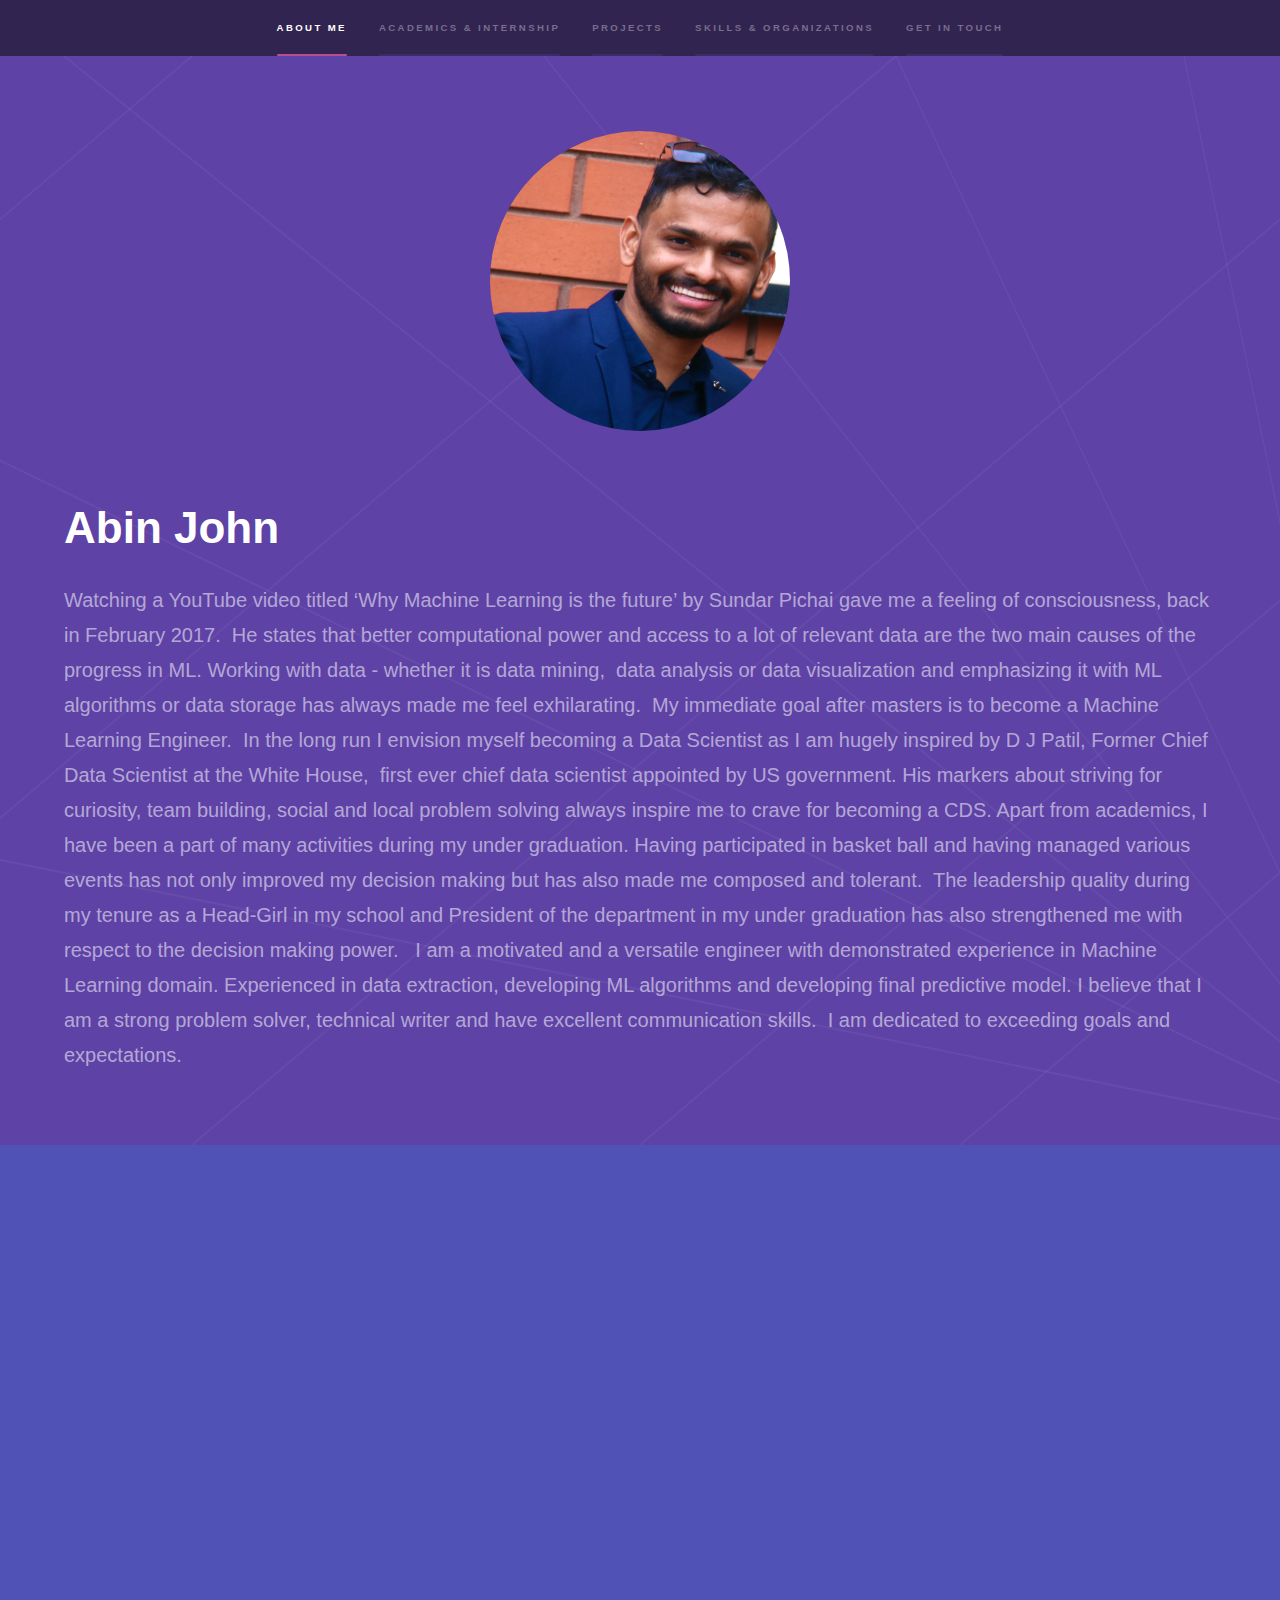
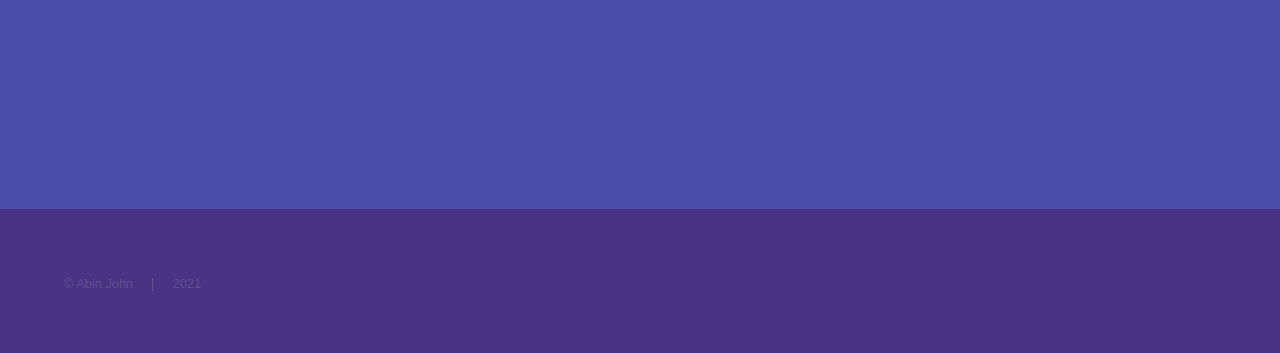
==== index.html @ 62cfa6e9 "Update index.html" ====
<!DOCTYPE HTML>
<!--
Hyperspace by HTML5 UP
html5up.net | @ajlkn
Free for personal and commercial use under the CCA 3.0 license (html5up.net/license)
-->
<html>
<head>
<title>Abin John</title>
<meta charset="utf-8" />
<meta name="viewport" content="width=device-width, initial-scale=1, user-scalable=no" />
<link rel="stylesheet" href="assets/css/main.css" />
<noscript><link rel="stylesheet" href="assets/css/noscript.css" /></noscript>
</head>
<body class="is-preload">

<!-- Sidebar -->
<section id="sidebar">
<div class="inner">
<nav>
<ul>
<li><a href="#intro">About Me</a></li>
<li><a href="#one">Academics & Internship</a></li>
<li><a href="#two">Projects</a></li>
<li><a href="#three">Skills & Organizations</a></li>
<li><a href="#four">Get in touch</a></li>
</ul>
</nav>
</div>
</section>

<!-- Wrapper -->
<div id="wrapper">

<!-- Intro -->
<section id="intro" class="wrapper style1 fullscreen fade-up">
<IMG class="displayed" src="images/profile1.jpg" height="300" width="300">
<div class="inner">
<h1>Abin John </h1>
<p> Watching a YouTube video titled ‘Why Machine Learning is the future’ by Sundar Pichai gave me a feeling of consciousness, back in February 2017. 
He states that better computational power and access to a lot of relevant data are the two main causes of the progress in ML. Working with data - whether it is data mining, 
data analysis or data visualization and emphasizing it with ML algorithms or data storage has always made me feel exhilarating. 
My immediate goal after masters is to become a Machine Learning Engineer. 
In the long run I envision myself becoming a Data Scientist as I am hugely inspired by D J Patil, Former Chief Data Scientist at the White House, 
first ever chief data scientist appointed by US government. His markers about striving for curiosity, team building, social and local problem solving always inspire me to crave for becoming a CDS.
Apart from academics, I have been a part of many activities during my under graduation. Having participated in basket ball and having managed various events has not only improved my decision making but has also made me composed and tolerant. 
The leadership quality during my tenure as a Head-Girl in my school and President of the department in my under graduation has also strengthened me with respect to the decision making power.  
I am a motivated and a versatile engineer with demonstrated experience in Machine Learning domain. Experienced in data extraction, developing ML algorithms and developing final predictive model. I believe that I am a strong problem solver, technical writer and have excellent communication skills. 
I am dedicated to exceeding goals and expectations. 
</p>
</div>
</section>

<!-- One -->
<section id="one" class="wrapper style2 spotlights">
<section>
<!-- <a href="#" class="image"><img src="images/pic01.jpg" alt="" data-position="center center" /></a> -->
<div class="content">
<div class="inner">
<h2>Academics</h2>
<p>Academics not only helps us get new and better jobs but also brings out the positive potentials within us.</p>
<h3> Bachelor of Commerce </h3>
<p>Monash University, Business Analytics <br>
 2017-Present</p>
<h4><u>Subjects</u></h4>
<p> Data Analytics,Data Visualisation,Databases,Data Modelling and Computing, Machine Learning ,Applied Forecasting,High Dimensional Data Analysis,
Algorithms and Programming in Python,Business Intelligence and Data Warehousing,Marketing Research Analysis,IT For Business,Industry Placement,
IT Project Management
</p>
<h3>Data Engineering Nanodegree </h3>
<p>Udacity  <br>
 2021-Present<br>
</p>
<h4><u>Subjects</u></h4>
<p>Data Modelling, Cloud Data Warehouse, Data Lakes with Spark, Data Pipelines with Airflow,
Capstone Project
</p>
</div>
</div>
</section>
<section>
<!-- <a href="#" class="image"><img src="images/pic02.jpg" alt="" data-position="top center" /></a> -->
<div class="content">
<div class="inner">
<h2>Internships</h2>
<p>Internships give the first hand exposure working in the real world. It allows us to implement skill, knowlegde and
the theoretical practice learnt before. I beleive that it is a learning curve with little experience of the professional world.
 I am pursuing an internship at Sello Products (ecommerce) in Data Analytics .</p>
<ul class="actions">
<li><a href="generic.html" class="button">Learn more</a></li>
</ul>
</div>
</div>
</section>

</section>

<!-- Two -->
<section id="two" class="wrapper style3 fade-up">
<div class="inner">
<h2>Projects</h2>
<p>I am of the opinion that hands on coding or projects are the basic literacy in the digital world.
It is really important for a programmer to understand and be able to work with the technology around him or her.
I have been coding since my engineering and below are a few examples to demonstrate my knowlegde, creativity, math and confidence.
</p>
<div class="features">
<section>
<!-- <span class="icon solid major fa-code"></span> -->
<h3>Melbourne Property Market 2016-2018</h3>
<p>
Created dashboard in tableau using different visualisation idioms to visualise the Melbourne property market from 2016-18.</p>
<ul class="actions">
<li><a href="https://github.com/abinjohn1/melbourne_property_market_2016_2018" class="button scrolly">Learn more</a></li>
</ul>
</section>
<section>
<!-- <span class="icon solid major fa-lock"></span> -->
<h3>Life Expectancy Around The World</h3>
<p>
Life expectancy has increased dramatically over the years with the advent of modern science and changed lifestyle across the globe.

It would be interesting to find out how the life expectancy index stands across the world, and the factors contribute to the disparity</p>

<ul class="actions">
<li><a href="https://abinjohn1.github.io/Life-Expectancy-Around-The-World/Vega_lite/" class="button scrolly">Learn more</a></li>
</ul>
</section>
<section>
<!-- <span class="icon solid major fa-cog"></span> -->
<h3>Email Classification</h3>
<p>Naive Bayes classifiers are a popular statistical technique of e-mail filtering. They typically use bag of words features to identify spam e-mail, an approach commonly used in text classification.  
Naive Bayes classifiers work by correlating the use of tokens (typically words, or sometimes other things), with spam and non-spam e-mails and then using Bayes' theorem to calculate a probability that an email is or is not spam.</p>
<ul class="actions">
<li><a href="https://github.com/Niranjani29/Email-Spam-or-Not" class="button scrolly">Learn more</a></li>
</ul>
</section>
<section>
<!-- <span class="icon solid major fa-desktop"></span> -->
<h3>Author Identification</h3>
<p> Use Supervised algorithms ( Naive Bayes, Support Vector Machine, Decision Tree ) to identify emails from the Enron corpus by their authors.</p>
<ul class="actions">
<li><a href="https://github.com/Niranjani29/Supervised_Author_Identification" class="button scrolly">Learn more</a></li>
</ul>
</section>
<section>
<!-- <span class="icon solid major fa-link"></span> -->
<h3>PCCOER College Placement Predction</h3>
<p>To classify whether student will get admission placed in any company or not.</p>
<ul class="actions">
<li><a href="https://github.com/Niranjani29/Placement-Prediction" class="button scrolly">Learn more</a></li>
</ul>
</section>
<section>
<!-- <span class="icon major fa-gem"></span> -->
<h3>Feature Optimization using Genetic Algorithm</h3>
<p>Implemented and optimized the solution of knapsack problem using genetic algorithm.</p>
<ul class="actions">
<li><a href="https://github.com/Niranjani29/Feature-Optimization-Using-Genetic-Algorithm-" class="button scrolly">Learn more</a></li>
</ul>
</section>
<section>
<!-- <span class="icon major fa-gem"></span> -->
<h3>Movers and Packers Android Application</h3>
<p>Pavitra packing is a movers and packers mobile application. It gives an efficient way to move and pack.</p>
<ul class="actions">
<li><a href="https://github.com/Niranjani29/Android-Application" class="button scrolly">Learn more</a></li>
</ul>
</section>
</div>
<ul class="actions">
<li><a href="https://github.com/Niranjani29?tab=repositories" class="button">Learn more</a></li>
</ul>
</div>
</section>
<!-- Three -->
<section id="three" class="wrapper style2 spotlights">
<section>
<!-- <a href="#" class="image"><img src="images/pic02.jpg" alt="" data-position="top center" /></a> -->
<div class="content">
<div class="inner">
<h2>Skills & Organizations</h2>
<p>Skills are a important aspect of a person's career as they define your ability in your domain. In my opinion, with skills and 
knowledge, socializing is also and important aspect. Throughout my academic career, I have joined a lot of clubs and organizations 
for improving my self confidence, public speaking and networking. Technical as well as Non- technical knowledge are important when 
it comes to thriving in the society. Here are a few of my skills and the organizations that I have joined uptil now.
</p>
<ul class="actions">
<li><a href="elements.html" class="button">Learn more</a></li>
</ul>
</div>
</div>
</section>
<!-- Four -->
<section id="four" class="wrapper style1 fade-up">
<div class="inner">
<h2>Get in touch</h2>
<p>How about getting connected?
<br>You can contact me anywhere on the links provided below.</br></p>
<div class="split style1">

<section>
<ul class="contact">
<li>
<h3>Email</h3>
<a href="mailto: abinjohn001@gmail.com">abinjohn001@gmail.com</a><br>
<a href="mailto: ajoh0014@student.monash.edu">ajoh0014@student.monash.edu</a>
</li>
<li>
<h3>Phone</h3>
<a href="tel:+61-451-396-805">+61-451-396-805</a><br>
</li>
<li>
<h3>Social</h3>
<ul class="icons">
<li><a href="https://github.com/abinjohn1" class="icon brands fa-github"><span class="label">GitHub</span></a></li>
<li><a href="https://www.linkedin.com/in/abinjohn1/" class="icon brands fa-linkedin-in"><span class="label">LinkedIn</span></a></li>
</ul>
</li>
</ul>
</section>
</div>
</div>
</section>

</div>

<!-- Footer -->
<footer id="footer" class="wrapper style1-alt">
<div class="inner">
<ul class="menu">
<li>&copy; Abin John</li><li>2021</li>
</ul>
</div>
</footer>

<!-- Scripts -->
<script src="assets/js/jquery.min.js"></script>
<script src="assets/js/jquery.scrollex.min.js"></script>
<script src="assets/js/jquery.scrolly.min.js"></script>
<script src="assets/js/browser.min.js"></script>
<script src="assets/js/breakpoints.min.js"></script>
<script src="assets/js/util.js"></script>
<script src="assets/js/main.js"></script>

</body>
</html>
---- assets/css/main.css ----
@import url(fontawesome-all.min.css);

/*
	Hyperspace by HTML5 UP
	html5up.net | @ajlkn
	Free for personal and commercial use under the CCA 3.0 license (html5up.net/license)
*/

html, body, div, span, applet, object,
iframe, h1, h2, h3, h4, h5, h6, p, blockquote,
pre, a, abbr, acronym, address, big, cite,
code, del, dfn, em, img, ins, kbd, q, s, samp,
small, strike, strong, sub, sup, tt, var, b,
u, i, center, dl, dt, dd, ol, ul, li, fieldset,
form, label, legend, table, caption, tbody,
tfoot, thead, tr, th, td, article, aside,
canvas, details, embed, figure, figcaption,
footer, header, hgroup, menu, nav, output, ruby,
section, summary, time, mark, audio, video {
	margin: 0;
	padding: 0;
	border: 0;
	font-size: 100%;
	font: inherit;
	vertical-align: baseline;}

article, aside, details, figcaption, figure,
footer, header, hgroup, menu, nav, section {
	display: block;}

body {
	line-height: 1;
}

ol, ul {
	list-style: none;
}

blockquote, q {
	quotes: none;
}

	blockquote:before, blockquote:after, q:before, q:after {
		content: '';
		content: none;
	}

table {
	border-collapse: collapse;
	border-spacing: 0;
}

body {
	-webkit-text-size-adjust: none;
}

mark {
	background-color: transparent;
	color: inherit;
}

input::-moz-focus-inner {
	border: 0;
	padding: 0;
}

input, select, textarea {
	-moz-appearance: none;
	-webkit-appearance: none;
	-ms-appearance: none;
	appearance: none;
}

/* Basic */

	@-ms-viewport {
		width: device-width;
	}

	body {
		-ms-overflow-style: scrollbar;
	}

	@media screen and (max-width: 480px) {

		html, body {
			min-width: 320px;
		}

	}

	html {
		box-sizing: border-box;
	}

	*, *:before, *:after {
		box-sizing: inherit;
	}

	body {
		background: #312450;
	}

		body.is-preload *, body.is-preload *:before, body.is-preload *:after {
			-moz-animation: none !important;
			-webkit-animation: none !important;
			-ms-animation: none !important;
			animation: none !important;
			-moz-transition: none !important;
			-webkit-transition: none !important;
			-ms-transition: none !important;
			transition: none !important;
		}

/* Type */

	body, input, select, textarea {
		color: rgba(255, 255, 255, 0.55);
		font-family: Arial, Helvetica, sans-serif;
		font-size: 16.5pt;
		font-weight: normal;
		line-height: 1.75;
	}

		@media screen and (max-width: 1680px) {

			body, input, select, textarea {
				font-size: 13pt;
			}

		}

		@media screen and (max-width: 1280px) {

			body, input, select, textarea {
				font-size: 12pt;
			}

		}

		@media screen and (max-width: 360px) {

			body, input, select, textarea {
				font-size: 11pt;
			}

		}

	a {
		-moz-transition: color 0.2s ease, border-bottom-color 0.2s ease;
		-webkit-transition: color 0.2s ease, border-bottom-color 0.2s ease;
		-ms-transition: color 0.2s ease, border-bottom-color 0.2s ease;
		transition: color 0.2s ease, border-bottom-color 0.2s ease;
		border-bottom: dotted 1px rgba(255, 255, 255, 0.35);
		color: inherit;
		text-decoration: none;
	}

		a:hover {
			border-bottom-color: transparent;
			color: #ffffff;
		}

	strong, b {
		color: #ffffff;
		font-weight: bold;
	}

	em, i {
		font-style: italic;
	}

	p {
		margin: 0 0 2em 0;
	}

	h1, h2, h3, h4, h5, h6 {
		color: #ffffff;
		font-weight: bold;
		line-height: 1.5;
		margin: 0 0 0.5em 0;
	}

		h1 a, h2 a, h3 a, h4 a, h5 a, h6 a {
			color: inherit;
			text-decoration: none;
		}

	h1 {
		font-size: 2.75em;
	}

		h1.major {
			margin: 0 0 1.3em 0;
			position: relative;
			padding-bottom: 0.35em;
		}

			h1.major:after {
				background-image: -moz-linear-gradient(to right, #5e42a6, #b74e91);
				background-image: -webkit-linear-gradient(to right, #5e42a6, #b74e91);
				background-image: -ms-linear-gradient(to right, #5e42a6, #b74e91);
				background-image: linear-gradient(to right, #5e42a6, #b74e91);
				-moz-transition: max-width 0.2s ease;
				-webkit-transition: max-width 0.2s ease;
				-ms-transition: max-width 0.2s ease;
				transition: max-width 0.2s ease;
				border-radius: 0.2em;
				bottom: 0;
				content: '';
				height: 0.05em;
				position: absolute;
				right: 0;
				width: 100%;
			}

	h2 {
		font-size: 1.75em;
	}

	h3 {
		font-size: 1.1em;
	}

	h4 {
		font-size: 1em;
	}

	h5 {
		font-size: 0.8em;
	}

	h6 {
		font-size: 0.6em;
	}

	@media screen and (max-width: 736px) {

		h1 {
			font-size: 2em;
		}

		h2 {
			font-size: 1.25em;
		}

		h3 {
			font-size: 1em;
		}

		h4 {
			font-size: 0.8em;
		}

		h5 {
			font-size: 0.6em;
		}

		h6 {
			font-size: 0.6em;
		}

	}

	sub {
		font-size: 0.8em;
		position: relative;
		top: 0.5em;
	}

	sup {
		font-size: 0.8em;
		position: relative;
		top: -0.5em;
	}

	blockquote {
		border-left: solid 4px rgba(255, 255, 255, 0.15);
		font-style: italic;
		margin: 0 0 2em 0;
		padding: 0.5em 0 0.5em 2em;
	}

	code {
		background: rgba(255, 255, 255, 0.05);
		border-radius: 0.25em;
		border: solid 1px rgba(255, 255, 255, 0.15);
		font-family: "Courier New", monospace;
		font-size: 0.9em;
		margin: 0 0.25em;
		padding: 0.25em 0.65em;
	}

	pre {
		-webkit-overflow-scrolling: touch;
		font-family: "Courier New", monospace;
		font-size: 0.9em;
		margin: 0 0 2em 0;
	}

		pre code {
			display: block;
			line-height: 1.75em;
			padding: 1em 1.5em;
			overflow-x: auto;
		}

	hr {
		border: 0;
		border-bottom: solid 1px rgba(255, 255, 255, 0.15);
		margin: 2em 0;
	}

		hr.major {
			margin: 3em 0;
		}

	.align-left {
		text-align: left;
	}

	.align-center {
		text-align: center;
	}

	.align-right {
		text-align: right;
	}

/* Row */

	.row {
		display: flex;
		flex-wrap: wrap;
		box-sizing: border-box;
		align-items: stretch;
	}

		.row > * {
			box-sizing: border-box;
		}

		.row.gtr-uniform > * > :last-child {
			margin-bottom: 0;
		}

		.row.aln-left {
			justify-content: flex-start;
		}

		.row.aln-center {
			justify-content: center;
		}

		.row.aln-right {
			justify-content: flex-end;
		}

		.row.aln-top {
			align-items: flex-start;
		}

		.row.aln-middle {
			align-items: center;
		}

		.row.aln-bottom {
			align-items: flex-end;
		}

		.row > .imp {
			order: -1;
		}

		.row > .col-1 {
			width: 8.33333%;
		}

		.row > .off-1 {
			margin-left: 8.33333%;
		}

		.row > .col-2 {
			width: 16.66667%;
		}

		.row > .off-2 {
			margin-left: 16.66667%;
		}

		.row > .col-3 {
			width: 25%;
		}

		.row > .off-3 {
			margin-left: 25%;
		}

		.row > .col-4 {
			width: 33.33333%;
		}

		.row > .off-4 {
			margin-left: 33.33333%;
		}

		.row > .col-5 {
			width: 41.66667%;
		}

		.row > .off-5 {
			margin-left: 41.66667%;
		}

		.row > .col-6 {
			width: 50%;
		}

		.row > .off-6 {
			margin-left: 50%;
		}

		.row > .col-7 {
			width: 58.33333%;
		}

		.row > .off-7 {
			margin-left: 58.33333%;
		}

		.row > .col-8 {
			width: 66.66667%;
		}

		.row > .off-8 {
			margin-left: 66.66667%;
		}

		.row > .col-9 {
			width: 75%;
		}

		.row > .off-9 {
			margin-left: 75%;
		}

		.row > .col-10 {
			width: 83.33333%;
		}

		.row > .off-10 {
			margin-left: 83.33333%;
		}

		.row > .col-11 {
			width: 91.66667%;
		}

		.row > .off-11 {
			margin-left: 91.66667%;
		}

		.row > .col-12 {
			width: 100%;
		}

		.row > .off-12 {
			margin-left: 100%;
		}

		.row.gtr-0 {
			margin-top: 0;
			margin-left: 0em;
		}

			.row.gtr-0 > * {
				padding: 0 0 0 0em;
			}

			.row.gtr-0.gtr-uniform {
				margin-top: 0em;
			}

				.row.gtr-0.gtr-uniform > * {
					padding-top: 0em;
				}

		.row.gtr-25 {
			margin-top: 0;
			margin-left: -0.375em;
		}

			.row.gtr-25 > * {
				padding: 0 0 0 0.375em;
			}

			.row.gtr-25.gtr-uniform {
				margin-top: -0.375em;
			}

				.row.gtr-25.gtr-uniform > * {
					padding-top: 0.375em;
				}

		.row.gtr-50 {
			margin-top: 0;
			margin-left: -0.75em;
		}

			.row.gtr-50 > * {
				padding: 0 0 0 0.75em;
			}

			.row.gtr-50.gtr-uniform {
				margin-top: -0.75em;
			}

				.row.gtr-50.gtr-uniform > * {
					padding-top: 0.75em;
				}

		.row {
			margin-top: 0;
			margin-left: -1.5em;
		}

			.row > * {
				padding: 0 0 0 1.5em;
			}

			.row.gtr-uniform {
				margin-top: -1.5em;
			}

				.row.gtr-uniform > * {
					padding-top: 1.5em;
				}

		.row.gtr-150 {
			margin-top: 0;
			margin-left: -2.25em;
		}

			.row.gtr-150 > * {
				padding: 0 0 0 2.25em;
			}

			.row.gtr-150.gtr-uniform {
				margin-top: -2.25em;
			}

				.row.gtr-150.gtr-uniform > * {
					padding-top: 2.25em;
				}

		.row.gtr-200 {
			margin-top: 0;
			margin-left: -3em;
		}

			.row.gtr-200 > * {
				padding: 0 0 0 3em;
			}

			.row.gtr-200.gtr-uniform {
				margin-top: -3em;
			}

				.row.gtr-200.gtr-uniform > * {
					padding-top: 3em;
				}

		@media screen and (max-width: 1680px) {

			.row {
				display: flex;
				flex-wrap: wrap;
				box-sizing: border-box;
				align-items: stretch;
			}

				.row > * {
					box-sizing: border-box;
				}

				.row.gtr-uniform > * > :last-child {
					margin-bottom: 0;
				}

				.row.aln-left {
					justify-content: flex-start;
				}

				.row.aln-center {
					justify-content: center;
				}

				.row.aln-right {
					justify-content: flex-end;
				}

				.row.aln-top {
					align-items: flex-start;
				}

				.row.aln-middle {
					align-items: center;
				}

				.row.aln-bottom {
					align-items: flex-end;
				}

				.row > .imp-xlarge {
					order: -1;
				}

				.row > .col-1-xlarge {
					width: 8.33333%;
				}

				.row > .off-1-xlarge {
					margin-left: 8.33333%;
				}

				.row > .col-2-xlarge {
					width: 16.66667%;
				}

				.row > .off-2-xlarge {
					margin-left: 16.66667%;
				}

				.row > .col-3-xlarge {
					width: 25%;
				}

				.row > .off-3-xlarge {
					margin-left: 25%;
				}

				.row > .col-4-xlarge {
					width: 33.33333%;
				}

				.row > .off-4-xlarge {
					margin-left: 33.33333%;
				}

				.row > .col-5-xlarge {
					width: 41.66667%;
				}

				.row > .off-5-xlarge {
					margin-left: 41.66667%;
				}

				.row > .col-6-xlarge {
					width: 50%;
				}

				.row > .off-6-xlarge {
					margin-left: 50%;
				}

				.row > .col-7-xlarge {
					width: 58.33333%;
				}

				.row > .off-7-xlarge {
					margin-left: 58.33333%;
				}

				.row > .col-8-xlarge {
					width: 66.66667%;
				}

				.row > .off-8-xlarge {
					margin-left: 66.66667%;
				}

				.row > .col-9-xlarge {
					width: 75%;
				}

				.row > .off-9-xlarge {
					margin-left: 75%;
				}

				.row > .col-10-xlarge {
					width: 83.33333%;
				}

				.row > .off-10-xlarge {
					margin-left: 83.33333%;
				}

				.row > .col-11-xlarge {
					width: 91.66667%;
				}

				.row > .off-11-xlarge {
					margin-left: 91.66667%;
				}

				.row > .col-12-xlarge {
					width: 100%;
				}

				.row > .off-12-xlarge {
					margin-left: 100%;
				}

				.row.gtr-0 {
					margin-top: 0;
					margin-left: 0em;
				}

					.row.gtr-0 > * {
						padding: 0 0 0 0em;
					}

					.row.gtr-0.gtr-uniform {
						margin-top: 0em;
					}

						.row.gtr-0.gtr-uniform > * {
							padding-top: 0em;
						}

				.row.gtr-25 {
					margin-top: 0;
					margin-left: -0.375em;
				}

					.row.gtr-25 > * {
						padding: 0 0 0 0.375em;
					}

					.row.gtr-25.gtr-uniform {
						margin-top: -0.375em;
					}

						.row.gtr-25.gtr-uniform > * {
							padding-top: 0.375em;
						}

				.row.gtr-50 {
					margin-top: 0;
					margin-left: -0.75em;
				}

					.row.gtr-50 > * {
						padding: 0 0 0 0.75em;
					}

					.row.gtr-50.gtr-uniform {
						margin-top: -0.75em;
					}

						.row.gtr-50.gtr-uniform > * {
							padding-top: 0.75em;
						}

				.row {
					margin-top: 0;
					margin-left: -1.5em;
				}

					.row > * {
						padding: 0 0 0 1.5em;
					}

					.row.gtr-uniform {
						margin-top: -1.5em;
					}

						.row.gtr-uniform > * {
							padding-top: 1.5em;
						}

				.row.gtr-150 {
					margin-top: 0;
					margin-left: -2.25em;
				}

					.row.gtr-150 > * {
						padding: 0 0 0 2.25em;
					}

					.row.gtr-150.gtr-uniform {
						margin-top: -2.25em;
					}

						.row.gtr-150.gtr-uniform > * {
							padding-top: 2.25em;
						}

				.row.gtr-200 {
					margin-top: 0;
					margin-left: -3em;
				}

					.row.gtr-200 > * {
						padding: 0 0 0 3em;
					}

					.row.gtr-200.gtr-uniform {
						margin-top: -3em;
					}

						.row.gtr-200.gtr-uniform > * {
							padding-top: 3em;
						}

		}

		@media screen and (max-width: 1280px) {

			.row {
				display: flex;
				flex-wrap: wrap;
				box-sizing: border-box;
				align-items: stretch;
			}

				.row > * {
					box-sizing: border-box;
				}

				.row.gtr-uniform > * > :last-child {
					margin-bottom: 0;
				}

				.row.aln-left {
					justify-content: flex-start;
				}

				.row.aln-center {
					justify-content: center;
				}

				.row.aln-right {
					justify-content: flex-end;
				}

				.row.aln-top {
					align-items: flex-start;
				}

				.row.aln-middle {
					align-items: center;
				}

				.row.aln-bottom {
					align-items: flex-end;
				}

				.row > .imp-large {
					order: -1;
				}

				.row > .col-1-large {
					width: 8.33333%;
				}

				.row > .off-1-large {
					margin-left: 8.33333%;
				}

				.row > .col-2-large {
					width: 16.66667%;
				}

				.row > .off-2-large {
					margin-left: 16.66667%;
				}

				.row > .col-3-large {
					width: 25%;
				}

				.row > .off-3-large {
					margin-left: 25%;
				}

				.row > .col-4-large {
					width: 33.33333%;
				}

				.row > .off-4-large {
					margin-left: 33.33333%;
				}

				.row > .col-5-large {
					width: 41.66667%;
				}

				.row > .off-5-large {
					margin-left: 41.66667%;
				}

				.row > .col-6-large {
					width: 50%;
				}

				.row > .off-6-large {
					margin-left: 50%;
				}

				.row > .col-7-large {
					width: 58.33333%;
				}

				.row > .off-7-large {
					margin-left: 58.33333%;
				}

				.row > .col-8-large {
					width: 66.66667%;
				}

				.row > .off-8-large {
					margin-left: 66.66667%;
				}

				.row > .col-9-large {
					width: 75%;
				}

				.row > .off-9-large {
					margin-left: 75%;
				}

				.row > .col-10-large {
					width: 83.33333%;
				}

				.row > .off-10-large {
					margin-left: 83.33333%;
				}

				.row > .col-11-large {
					width: 91.66667%;
				}

				.row > .off-11-large {
					margin-left: 91.66667%;
				}

				.row > .col-12-large {
					width: 100%;
				}

				.row > .off-12-large {
					margin-left: 100%;
				}

				.row.gtr-0 {
					margin-top: 0;
					margin-left: 0em;
				}

					.row.gtr-0 > * {
						padding: 0 0 0 0em;
					}

					.row.gtr-0.gtr-uniform {
						margin-top: 0em;
					}

						.row.gtr-0.gtr-uniform > * {
							padding-top: 0em;
						}

				.row.gtr-25 {
					margin-top: 0;
					margin-left: -0.375em;
				}

					.row.gtr-25 > * {
						padding: 0 0 0 0.375em;
					}

					.row.gtr-25.gtr-uniform {
						margin-top: -0.375em;
					}

						.row.gtr-25.gtr-uniform > * {
							padding-top: 0.375em;
						}

				.row.gtr-50 {
					margin-top: 0;
					margin-left: -0.75em;
				}

					.row.gtr-50 > * {
						padding: 0 0 0 0.75em;
					}

					.row.gtr-50.gtr-uniform {
						margin-top: -0.75em;
					}

						.row.gtr-50.gtr-uniform > * {
							padding-top: 0.75em;
						}

				.row {
					margin-top: 0;
					margin-left: -1.5em;
				}

					.row > * {
						padding: 0 0 0 1.5em;
					}

					.row.gtr-uniform {
						margin-top: -1.5em;
					}

						.row.gtr-uniform > * {
							padding-top: 1.5em;
						}

				.row.gtr-150 {
					margin-top: 0;
					margin-left: -2.25em;
				}

					.row.gtr-150 > * {
						padding: 0 0 0 2.25em;
					}

					.row.gtr-150.gtr-uniform {
						margin-top: -2.25em;
					}

						.row.gtr-150.gtr-uniform > * {
							padding-top: 2.25em;
						}

				.row.gtr-200 {
					margin-top: 0;
					margin-left: -3em;
				}

					.row.gtr-200 > * {
						padding: 0 0 0 3em;
					}

					.row.gtr-200.gtr-uniform {
						margin-top: -3em;
					}

						.row.gtr-200.gtr-uniform > * {
							padding-top: 3em;
						}

		}

		@media screen and (max-width: 980px) {

			.row {
				display: flex;
				flex-wrap: wrap;
				box-sizing: border-box;
				align-items: stretch;
			}

				.row > * {
					box-sizing: border-box;
				}

				.row.gtr-uniform > * > :last-child {
					margin-bottom: 0;
				}

				.row.aln-left {
					justify-content: flex-start;
				}

				.row.aln-center {
					justify-content: center;
				}

				.row.aln-right {
					justify-content: flex-end;
				}

				.row.aln-top {
					align-items: flex-start;
				}

				.row.aln-middle {
					align-items: center;
				}

				.row.aln-bottom {
					align-items: flex-end;
				}

				.row > .imp-medium {
					order: -1;
				}

				.row > .col-1-medium {
					width: 8.33333%;
				}

				.row > .off-1-medium {
					margin-left: 8.33333%;
				}

				.row > .col-2-medium {
					width: 16.66667%;
				}

				.row > .off-2-medium {
					margin-left: 16.66667%;
				}

				.row > .col-3-medium {
					width: 25%;
				}

				.row > .off-3-medium {
					margin-left: 25%;
				}

				.row > .col-4-medium {
					width: 33.33333%;
				}

				.row > .off-4-medium {
					margin-left: 33.33333%;
				}

				.row > .col-5-medium {
					width: 41.66667%;
				}

				.row > .off-5-medium {
					margin-left: 41.66667%;
				}

				.row > .col-6-medium {
					width: 50%;
				}

				.row > .off-6-medium {
					margin-left: 50%;
				}

				.row > .col-7-medium {
					width: 58.33333%;
				}

				.row > .off-7-medium {
					margin-left: 58.33333%;
				}

				.row > .col-8-medium {
					width: 66.66667%;
				}

				.row > .off-8-medium {
					margin-left: 66.66667%;
				}

				.row > .col-9-medium {
					width: 75%;
				}

				.row > .off-9-medium {
					margin-left: 75%;
				}

				.row > .col-10-medium {
					width: 83.33333%;
				}

				.row > .off-10-medium {
					margin-left: 83.33333%;
				}

				.row > .col-11-medium {
					width: 91.66667%;
				}

				.row > .off-11-medium {
					margin-left: 91.66667%;
				}

				.row > .col-12-medium {
					width: 100%;
				}

				.row > .off-12-medium {
					margin-left: 100%;
				}

				.row.gtr-0 {
					margin-top: 0;
					margin-left: 0em;
				}

					.row.gtr-0 > * {
						padding: 0 0 0 0em;
					}

					.row.gtr-0.gtr-uniform {
						margin-top: 0em;
					}

						.row.gtr-0.gtr-uniform > * {
							padding-top: 0em;
						}

				.row.gtr-25 {
					margin-top: 0;
					margin-left: -0.375em;
				}

					.row.gtr-25 > * {
						padding: 0 0 0 0.375em;
					}

					.row.gtr-25.gtr-uniform {
						margin-top: -0.375em;
					}

						.row.gtr-25.gtr-uniform > * {
							padding-top: 0.375em;
						}

				.row.gtr-50 {
					margin-top: 0;
					margin-left: -0.75em;
				}

					.row.gtr-50 > * {
						padding: 0 0 0 0.75em;
					}

					.row.gtr-50.gtr-uniform {
						margin-top: -0.75em;
					}

						.row.gtr-50.gtr-uniform > * {
							padding-top: 0.75em;
						}

				.row {
					margin-top: 0;
					margin-left: -1.5em;
				}

					.row > * {
						padding: 0 0 0 1.5em;
					}

					.row.gtr-uniform {
						margin-top: -1.5em;
					}

						.row.gtr-uniform > * {
							padding-top: 1.5em;
						}

				.row.gtr-150 {
					margin-top: 0;
					margin-left: -2.25em;
				}

					.row.gtr-150 > * {
						padding: 0 0 0 2.25em;
					}

					.row.gtr-150.gtr-uniform {
						margin-top: -2.25em;
					}

						.row.gtr-150.gtr-uniform > * {
							padding-top: 2.25em;
						}

				.row.gtr-200 {
					margin-top: 0;
					margin-left: -3em;
				}

					.row.gtr-200 > * {
						padding: 0 0 0 3em;
					}

					.row.gtr-200.gtr-uniform {
						margin-top: -3em;
					}

						.row.gtr-200.gtr-uniform > * {
							padding-top: 3em;
						}

		}

		@media screen and (max-width: 736px) {

			.row {
				display: flex;
				flex-wrap: wrap;
				box-sizing: border-box;
				align-items: stretch;
			}

				.row > * {
					box-sizing: border-box;
				}

				.row.gtr-uniform > * > :last-child {
					margin-bottom: 0;
				}

				.row.aln-left {
					justify-content: flex-start;
				}

				.row.aln-center {
					justify-content: center;
				}

				.row.aln-right {
					justify-content: flex-end;
				}

				.row.aln-top {
					align-items: flex-start;
				}

				.row.aln-middle {
					align-items: center;
				}

				.row.aln-bottom {
					align-items: flex-end;
				}

				.row > .imp-small {
					order: -1;
				}

				.row > .col-1-small {
					width: 8.33333%;
				}

				.row > .off-1-small {
					margin-left: 8.33333%;
				}

				.row > .col-2-small {
					width: 16.66667%;
				}

				.row > .off-2-small {
					margin-left: 16.66667%;
				}

				.row > .col-3-small {
					width: 25%;
				}

				.row > .off-3-small {
					margin-left: 25%;
				}

				.row > .col-4-small {
					width: 33.33333%;
				}

				.row > .off-4-small {
					margin-left: 33.33333%;
				}

				.row > .col-5-small {
					width: 41.66667%;
				}

				.row > .off-5-small {
					margin-left: 41.66667%;
				}

				.row > .col-6-small {
					width: 50%;
				}

				.row > .off-6-small {
					margin-left: 50%;
				}

				.row > .col-7-small {
					width: 58.33333%;
				}

				.row > .off-7-small {
					margin-left: 58.33333%;
				}

				.row > .col-8-small {
					width: 66.66667%;
				}

				.row > .off-8-small {
					margin-left: 66.66667%;
				}

				.row > .col-9-small {
					width: 75%;
				}

				.row > .off-9-small {
					margin-left: 75%;
				}

				.row > .col-10-small {
					width: 83.33333%;
				}

				.row > .off-10-small {
					margin-left: 83.33333%;
				}

				.row > .col-11-small {
					width: 91.66667%;
				}

				.row > .off-11-small {
					margin-left: 91.66667%;
				}

				.row > .col-12-small {
					width: 100%;
				}

				.row > .off-12-small {
					margin-left: 100%;
				}

				.row.gtr-0 {
					margin-top: 0;
					margin-left: 0em;
				}

					.row.gtr-0 > * {
						padding: 0 0 0 0em;
					}

					.row.gtr-0.gtr-uniform {
						margin-top: 0em;
					}

						.row.gtr-0.gtr-uniform > * {
							padding-top: 0em;
						}

				.row.gtr-25 {
					margin-top: 0;
					margin-left: -0.375em;
				}

					.row.gtr-25 > * {
						padding: 0 0 0 0.375em;
					}

					.row.gtr-25.gtr-uniform {
						margin-top: -0.375em;
					}

						.row.gtr-25.gtr-uniform > * {
							padding-top: 0.375em;
						}

				.row.gtr-50 {
					margin-top: 0;
					margin-left: -0.75em;
				}

					.row.gtr-50 > * {
						padding: 0 0 0 0.75em;
					}

					.row.gtr-50.gtr-uniform {
						margin-top: -0.75em;
					}

						.row.gtr-50.gtr-uniform > * {
							padding-top: 0.75em;
						}

				.row {
					margin-top: 0;
					margin-left: -1.5em;
				}

					.row > * {
						padding: 0 0 0 1.5em;
					}

					.row.gtr-uniform {
						margin-top: -1.5em;
					}

						.row.gtr-uniform > * {
							padding-top: 1.5em;
						}

				.row.gtr-150 {
					margin-top: 0;
					margin-left: -2.25em;
				}

					.row.gtr-150 > * {
						padding: 0 0 0 2.25em;
					}

					.row.gtr-150.gtr-uniform {
						margin-top: -2.25em;
					}

						.row.gtr-150.gtr-uniform > * {
							padding-top: 2.25em;
						}

				.row.gtr-200 {
					margin-top: 0;
					margin-left: -3em;
				}

					.row.gtr-200 > * {
						padding: 0 0 0 3em;
					}

					.row.gtr-200.gtr-uniform {
						margin-top: -3em;
					}

						.row.gtr-200.gtr-uniform > * {
							padding-top: 3em;
						}

		}

		@media screen and (max-width: 480px) {

			.row {
				display: flex;
				flex-wrap: wrap;
				box-sizing: border-box;
				align-items: stretch;
			}

				.row > * {
					box-sizing: border-box;
				}

				.row.gtr-uniform > * > :last-child {
					margin-bottom: 0;
				}

				.row.aln-left {
					justify-content: flex-start;
				}

				.row.aln-center {
					justify-content: center;
				}

				.row.aln-right {
					justify-content: flex-end;
				}

				.row.aln-top {
					align-items: flex-start;
				}

				.row.aln-middle {
					align-items: center;
				}

				.row.aln-bottom {
					align-items: flex-end;
				}

				.row > .imp-xsmall {
					order: -1;
				}

				.row > .col-1-xsmall {
					width: 8.33333%;
				}

				.row > .off-1-xsmall {
					margin-left: 8.33333%;
				}

				.row > .col-2-xsmall {
					width: 16.66667%;
				}

				.row > .off-2-xsmall {
					margin-left: 16.66667%;
				}

				.row > .col-3-xsmall {
					width: 25%;
				}

				.row > .off-3-xsmall {
					margin-left: 25%;
				}

				.row > .col-4-xsmall {
					width: 33.33333%;
				}

				.row > .off-4-xsmall {
					margin-left: 33.33333%;
				}

				.row > .col-5-xsmall {
					width: 41.66667%;
				}

				.row > .off-5-xsmall {
					margin-left: 41.66667%;
				}

				.row > .col-6-xsmall {
					width: 50%;
				}

				.row > .off-6-xsmall {
					margin-left: 50%;
				}

				.row > .col-7-xsmall {
					width: 58.33333%;
				}

				.row > .off-7-xsmall {
					margin-left: 58.33333%;
				}

				.row > .col-8-xsmall {
					width: 66.66667%;
				}

				.row > .off-8-xsmall {
					margin-left: 66.66667%;
				}

				.row > .col-9-xsmall {
					width: 75%;
				}

				.row > .off-9-xsmall {
					margin-left: 75%;
				}

				.row > .col-10-xsmall {
					width: 83.33333%;
				}

				.row > .off-10-xsmall {
					margin-left: 83.33333%;
				}

				.row > .col-11-xsmall {
					width: 91.66667%;
				}

				.row > .off-11-xsmall {
					margin-left: 91.66667%;
				}

				.row > .col-12-xsmall {
					width: 100%;
				}

				.row > .off-12-xsmall {
					margin-left: 100%;
				}

				.row.gtr-0 {
					margin-top: 0;
					margin-left: 0em;
				}

					.row.gtr-0 > * {
						padding: 0 0 0 0em;
					}

					.row.gtr-0.gtr-uniform {
						margin-top: 0em;
					}

						.row.gtr-0.gtr-uniform > * {
							padding-top: 0em;
						}

				.row.gtr-25 {
					margin-top: 0;
					margin-left: -0.375em;
				}

					.row.gtr-25 > * {
						padding: 0 0 0 0.375em;
					}

					.row.gtr-25.gtr-uniform {
						margin-top: -0.375em;
					}

						.row.gtr-25.gtr-uniform > * {
							padding-top: 0.375em;
						}

				.row.gtr-50 {
					margin-top: 0;
					margin-left: -0.75em;
				}

					.row.gtr-50 > * {
						padding: 0 0 0 0.75em;
					}

					.row.gtr-50.gtr-uniform {
						margin-top: -0.75em;
					}

						.row.gtr-50.gtr-uniform > * {
							padding-top: 0.75em;
						}

				.row {
					margin-top: 0;
					margin-left: -1.5em;
				}

					.row > * {
						padding: 0 0 0 1.5em;
					}

					.row.gtr-uniform {
						margin-top: -1.5em;
					}

						.row.gtr-uniform > * {
							padding-top: 1.5em;
						}

				.row.gtr-150 {
					margin-top: 0;
					margin-left: -2.25em;
				}

					.row.gtr-150 > * {
						padding: 0 0 0 2.25em;
					}

					.row.gtr-150.gtr-uniform {
						margin-top: -2.25em;
					}

						.row.gtr-150.gtr-uniform > * {
							padding-top: 2.25em;
						}

				.row.gtr-200 {
					margin-top: 0;
					margin-left: -3em;
				}

					.row.gtr-200 > * {
						padding: 0 0 0 3em;
					}

					.row.gtr-200.gtr-uniform {
						margin-top: -3em;
					}

						.row.gtr-200.gtr-uniform > * {
							padding-top: 3em;
						}

		}

/* Box */

	.box {
		border-radius: 0.25em;
		border: solid 1px rgba(255, 255, 255, 0.15);
		margin-bottom: 2em;
		padding: 1.5em;
	}

		.box > :last-child,
		.box > :last-child > :last-child,
		.box > :last-child > :last-child > :last-child {
			margin-bottom: 0;
		}

		.box.alt {
			border: 0;
			border-radius: 0;
			padding: 0;
		}

/* Button */

	input[type="submit"],
	input[type="reset"],
	input[type="button"],
	button,
	.button {
		-moz-appearance: none;
		-webkit-appearance: none;
		-ms-appearance: none;
		appearance: none;
		-moz-transition: border-color 0.2s ease;
		-webkit-transition: border-color 0.2s ease;
		-ms-transition: border-color 0.2s ease;
		transition: border-color 0.2s ease;
		background-color: transparent;
		border: solid 1px !important;
		border-color: rgba(255, 255, 255, 0.15) !important;
		border-radius: 3em;
		color: #ffffff !important;
		cursor: pointer;
		display: inline-block;
		font-size: 0.6em;
		font-weight: bold;
		height: calc(4.75em + 2px);
		letter-spacing: 0.25em;
		line-height: 4.75em;
		outline: 0;
		padding: 0 3.75em;
		position: relative;
		text-align: center;
		text-decoration: none;
		text-transform: uppercase;
		white-space: nowrap;
	}

		input[type="submit"]:after,
		input[type="reset"]:after,
		input[type="button"]:after,
		button:after,
		.button:after {
			-moz-transform: scale(0.25);
			-webkit-transform: scale(0.25);
			-ms-transform: scale(0.25);
			transform: scale(0.25);
			pointer-events: none;
			-moz-transition: opacity 0.2s ease, -moz-transform 0.2s ease;
			-webkit-transition: opacity 0.2s ease, -webkit-transform 0.2s ease;
			-ms-transition: opacity 0.2s ease, -ms-transform 0.2s ease;
			transition: opacity 0.2s ease, transform 0.2s ease;
			background: #ffffff;
			border-radius: 3em;
			content: '';
			height: 100%;
			left: 0;
			opacity: 0;
			position: absolute;
			top: 0;
			width: 100%;
		}

		input[type="submit"].icon:before,
		input[type="reset"].icon:before,
		input[type="button"].icon:before,
		button.icon:before,
		.button.icon:before {
			margin-right: 0.75em;
		}

		input[type="submit"].fit,
		input[type="reset"].fit,
		input[type="button"].fit,
		button.fit,
		.button.fit {
			width: 100%;
		}

		input[type="submit"].small,
		input[type="reset"].small,
		input[type="button"].small,
		button.small,
		.button.small {
			font-size: 0.4em;
		}

		input[type="submit"].large,
		input[type="reset"].large,
		input[type="button"].large,
		button.large,
		.button.large {
			font-size: 0.8em;
		}

		input[type="submit"].primary,
		input[type="reset"].primary,
		input[type="button"].primary,
		button.primary,
		.button.primary {
			background-color: #ffffff;
			color: #312450 !important;
		}

			input[type="submit"].primary:after,
			input[type="reset"].primary:after,
			input[type="button"].primary:after,
			button.primary:after,
			.button.primary:after {
				display: none;
			}

		input[type="submit"].disabled, input[type="submit"]:disabled,
		input[type="reset"].disabled,
		input[type="reset"]:disabled,
		input[type="button"].disabled,
		input[type="button"]:disabled,
		button.disabled,
		button:disabled,
		.button.disabled,
		.button:disabled {
			cursor: default;
			opacity: 0.5;
			pointer-events: none;
		}

		input[type="submit"]:hover,
		input[type="reset"]:hover,
		input[type="button"]:hover,
		button:hover,
		.button:hover {
			border-color: rgba(255, 255, 255, 0.55) !important;
		}

			input[type="submit"]:hover:after,
			input[type="reset"]:hover:after,
			input[type="button"]:hover:after,
			button:hover:after,
			.button:hover:after {
				opacity: 0.05;
				-moz-transform: scale(1);
				-webkit-transform: scale(1);
				-ms-transform: scale(1);
				transform: scale(1);
			}

			input[type="submit"]:hover:active,
			input[type="reset"]:hover:active,
			input[type="button"]:hover:active,
			button:hover:active,
			.button:hover:active {
				border-color: #ffffff !important;
			}

				input[type="submit"]:hover:active:after,
				input[type="reset"]:hover:active:after,
				input[type="button"]:hover:active:after,
				button:hover:active:after,
				.button:hover:active:after {
					opacity: 0.1;
				}

/* Features */

	.features {
		display: -moz-flex;
		display: -webkit-flex;
		display: -ms-flex;
		display: flex;
		-moz-flex-wrap: wrap;
		-webkit-flex-wrap: wrap;
		-ms-flex-wrap: wrap;
		flex-wrap: wrap;
		border-radius: 0.25em;
		border: solid 1px rgba(255, 255, 255, 0.15);
		background: rgba(255, 255, 255, 0.05);
		margin: 0 0 2em 0;
	}

		.features section {
			padding: 3.5em 3em 1em 7em ;
			width: 50%;
			border-top: solid 1px rgba(255, 255, 255, 0.15);
			position: relative;
		}

			.features section:nth-child(-n + 2) {
				border-top-width: 0;
			}

			.features section:nth-child(2n) {
				border-left: solid 1px rgba(255, 255, 255, 0.15);
			}

			.features section .icon {
				-moz-transition: opacity 0.5s ease, -moz-transform 0.5s ease;
				-webkit-transition: opacity 0.5s ease, -webkit-transform 0.5s ease;
				-ms-transition: opacity 0.5s ease, -ms-transform 0.5s ease;
				transition: opacity 0.5s ease, transform 0.5s ease;
				-moz-transition-delay: 1s;
				-webkit-transition-delay: 1s;
				-ms-transition-delay: 1s;
				transition-delay: 1s;
				-moz-transform: scale(1);
				-webkit-transform: scale(1);
				-ms-transform: scale(1);
				transform: scale(1);
				position: absolute;
				left: 3em;
				top: 3em;
				opacity: 1;
			}

			.features section:nth-child(1) .icon {
				-moz-transition-delay: 0.15s;
				-webkit-transition-delay: 0.15s;
				-ms-transition-delay: 0.15s;
				transition-delay: 0.15s;
			}

			.features section:nth-child(2) .icon {
				-moz-transition-delay: 0.3s;
				-webkit-transition-delay: 0.3s;
				-ms-transition-delay: 0.3s;
				transition-delay: 0.3s;
			}

			.features section:nth-child(3) .icon {
				-moz-transition-delay: 0.45s;
				-webkit-transition-delay: 0.45s;
				-ms-transition-delay: 0.45s;
				transition-delay: 0.45s;
			}

			.features section:nth-child(4) .icon {
				-moz-transition-delay: 0.6s;
				-webkit-transition-delay: 0.6s;
				-ms-transition-delay: 0.6s;
				transition-delay: 0.6s;
			}

			.features section:nth-child(5) .icon {
				-moz-transition-delay: 0.75s;
				-webkit-transition-delay: 0.75s;
				-ms-transition-delay: 0.75s;
				transition-delay: 0.75s;
			}

			.features section:nth-child(6) .icon {
				-moz-transition-delay: 0.9s;
				-webkit-transition-delay: 0.9s;
				-ms-transition-delay: 0.9s;
				transition-delay: 0.9s;
			}

			.features section:nth-child(7) .icon {
				-moz-transition-delay: 1.05s;
				-webkit-transition-delay: 1.05s;
				-ms-transition-delay: 1.05s;
				transition-delay: 1.05s;
			}

			.features section:nth-child(8) .icon {
				-moz-transition-delay: 1.2s;
				-webkit-transition-delay: 1.2s;
				-ms-transition-delay: 1.2s;
				transition-delay: 1.2s;
			}

			.features section:nth-child(9) .icon {
				-moz-transition-delay: 1.35s;
				-webkit-transition-delay: 1.35s;
				-ms-transition-delay: 1.35s;
				transition-delay: 1.35s;
			}

			.features section:nth-child(10) .icon {
				-moz-transition-delay: 1.5s;
				-webkit-transition-delay: 1.5s;
				-ms-transition-delay: 1.5s;
				transition-delay: 1.5s;
			}

			.features section:nth-child(11) .icon {
				-moz-transition-delay: 1.65s;
				-webkit-transition-delay: 1.65s;
				-ms-transition-delay: 1.65s;
				transition-delay: 1.65s;
			}

			.features section:nth-child(12) .icon {
				-moz-transition-delay: 1.8s;
				-webkit-transition-delay: 1.8s;
				-ms-transition-delay: 1.8s;
				transition-delay: 1.8s;
			}

			.features section:nth-child(13) .icon {
				-moz-transition-delay: 1.95s;
				-webkit-transition-delay: 1.95s;
				-ms-transition-delay: 1.95s;
				transition-delay: 1.95s;
			}

			.features section:nth-child(14) .icon {
				-moz-transition-delay: 2.1s;
				-webkit-transition-delay: 2.1s;
				-ms-transition-delay: 2.1s;
				transition-delay: 2.1s;
			}

			.features section:nth-child(15) .icon {
				-moz-transition-delay: 2.25s;
				-webkit-transition-delay: 2.25s;
				-ms-transition-delay: 2.25s;
				transition-delay: 2.25s;
			}

			.features section:nth-child(16) .icon {
				-moz-transition-delay: 2.4s;
				-webkit-transition-delay: 2.4s;
				-ms-transition-delay: 2.4s;
				transition-delay: 2.4s;
			}

			.features section:nth-child(17) .icon {
				-moz-transition-delay: 2.55s;
				-webkit-transition-delay: 2.55s;
				-ms-transition-delay: 2.55s;
				transition-delay: 2.55s;
			}

			.features section:nth-child(18) .icon {
				-moz-transition-delay: 2.7s;
				-webkit-transition-delay: 2.7s;
				-ms-transition-delay: 2.7s;
				transition-delay: 2.7s;
			}

			.features section:nth-child(19) .icon {
				-moz-transition-delay: 2.85s;
				-webkit-transition-delay: 2.85s;
				-ms-transition-delay: 2.85s;
				transition-delay: 2.85s;
			}

			.features section:nth-child(20) .icon {
				-moz-transition-delay: 3s;
				-webkit-transition-delay: 3s;
				-ms-transition-delay: 3s;
				transition-delay: 3s;
			}

		.features.inactive section .icon {
			-moz-transform: scale(0.5);
			-webkit-transform: scale(0.5);
			-ms-transform: scale(0.5);
			transform: scale(0.5);
			opacity: 0;
		}

		@media screen and (max-width: 980px) {

			.features {
				display: block;
			}

				.features section {
					border-top-width: 1px !important;
					border-left-width: 0 !important;
					width: 100%;
				}

					.features section:first-child {
						border-top-width: 0 !important;
					}

		}

		@media screen and (max-width: 736px) {

			.features section {
				padding: 2.5em 1.5em 0.1em 5.5em ;
			}

				.features section .icon {
					left: 1.5em;
					top: 2em;
				}

		}

		@media screen and (max-width: 480px) {

			.features section {
				padding: 2em 1.5em 0.1em 1.5em ;
			}

				.features section .icon {
					left: 0;
					position: relative;
					top: 0;
				}

		}

/* Form */

	form {
		margin: 0 0 2em 0;
	}

		form > :last-child {
			margin-bottom: 0;
		}

		form > .fields {
			display: -moz-flex;
			display: -webkit-flex;
			display: -ms-flex;
			display: flex;
			-moz-flex-wrap: wrap;
			-webkit-flex-wrap: wrap;
			-ms-flex-wrap: wrap;
			flex-wrap: wrap;
			width: calc(100% + 3em);
			margin: -1.5em 0 2em -1.5em;
		}

			form > .fields > .field {
				-moz-flex-grow: 0;
				-webkit-flex-grow: 0;
				-ms-flex-grow: 0;
				flex-grow: 0;
				-moz-flex-shrink: 0;
				-webkit-flex-shrink: 0;
				-ms-flex-shrink: 0;
				flex-shrink: 0;
				padding: 1.5em 0 0 1.5em;
				width: calc(100% - 1.5em);
			}

				form > .fields > .field.half {
					width: calc(50% - 0.75em);
				}

				form > .fields > .field.third {
					width: calc(100%/3 - 0.5em);
				}

				form > .fields > .field.quarter {
					width: calc(25% - 0.375em);
				}

		@media screen and (max-width: 480px) {

			form > .fields {
				width: calc(100% + 3em);
				margin: -1.5em 0 2em -1.5em;
			}

				form > .fields > .field {
					padding: 1.5em 0 0 1.5em;
					width: calc(100% - 1.5em);
				}

					form > .fields > .field.half {
						width: calc(100% - 1.5em);
					}

					form > .fields > .field.third {
						width: calc(100% - 1.5em);
					}

					form > .fields > .field.quarter {
						width: calc(100% - 1.5em);
					}

		}

	label {
		color: #ffffff;
		font-weight: bold;
		line-height: 1.5;
		margin: 0 0 0.7em 0;
		display: block;
		font-size: 1.1em;
	}

	input[type="text"],
	input[type="password"],
	input[type="email"],
	input[type="tel"],
	select,
	textarea {
		-moz-appearance: none;
		-webkit-appearance: none;
		-ms-appearance: none;
		appearance: none;
		background: rgba(255, 255, 255, 0.05);
		border-radius: 0.25em;
		border: none;
		border: solid 1px rgba(255, 255, 255, 0.15);
		color: inherit;
		display: block;
		outline: 0;
		padding: 0 1em;
		text-decoration: none;
		width: 100%;
	}

		input[type="text"]:invalid,
		input[type="password"]:invalid,
		input[type="email"]:invalid,
		input[type="tel"]:invalid,
		select:invalid,
		textarea:invalid {
			box-shadow: none;
		}

		input[type="text"]:focus,
		input[type="password"]:focus,
		input[type="email"]:focus,
		input[type="tel"]:focus,
		select:focus,
		textarea:focus {
			border-color: #ffffff;
			box-shadow: 0 0 0 1px #ffffff;
		}

	select {
		background-image: url("data:image/svg+xml;charset=utf8,%3Csvg xmlns='http://www.w3.org/2000/svg' width='40' height='40' preserveAspectRatio='none' viewBox='0 0 40 40'%3E%3Cpath d='M9.4,12.3l10.4,10.4l10.4-10.4c0.2-0.2,0.5-0.4,0.9-0.4c0.3,0,0.6,0.1,0.9,0.4l3.3,3.3c0.2,0.2,0.4,0.5,0.4,0.9 c0,0.4-0.1,0.6-0.4,0.9L20.7,31.9c-0.2,0.2-0.5,0.4-0.9,0.4c-0.3,0-0.6-0.1-0.9-0.4L4.3,17.3c-0.2-0.2-0.4-0.5-0.4-0.9 c0-0.4,0.1-0.6,0.4-0.9l3.3-3.3c0.2-0.2,0.5-0.4,0.9-0.4S9.1,12.1,9.4,12.3z' fill='rgba(255, 255, 255, 0.15)' /%3E%3C/svg%3E");
		background-size: 1.25rem;
		background-repeat: no-repeat;
		background-position: calc(100% - 1rem) center;
		height: 2.75em;
		padding-right: 2.75em;
		text-overflow: ellipsis;
	}

		select option {
			color: #ffffff;
			background: #312450;
		}

		select:focus::-ms-value {
			background-color: transparent;
		}

		select::-ms-expand {
			display: none;
		}

	input[type="text"],
	input[type="password"],
	input[type="email"],
	select {
		height: 2.75em;
	}

	textarea {
		padding: 0.75em 1em;
	}

		body.is-ie textarea {
			min-height: 10em;
		}

	input[type="checkbox"],
	input[type="radio"] {
		-moz-appearance: none;
		-webkit-appearance: none;
		-ms-appearance: none;
		appearance: none;
		display: block;
		float: left;
		margin-right: -2em;
		opacity: 0;
		width: 1em;
		z-index: -1;
	}

		input[type="checkbox"] + label,
		input[type="radio"] + label {
			text-decoration: none;
			color: rgba(255, 255, 255, 0.55);
			cursor: pointer;
			display: inline-block;
			font-size: 1em;
			font-weight: normal;
			padding-left: 2.4em;
			padding-right: 0.75em;
			position: relative;
		}

			input[type="checkbox"] + label:before,
			input[type="radio"] + label:before {
				-moz-osx-font-smoothing: grayscale;
				-webkit-font-smoothing: antialiased;
				display: inline-block;
				font-style: normal;
				font-variant: normal;
				text-rendering: auto;
				line-height: 1;
				text-transform: none !important;
				font-family: 'Font Awesome 5 Free';
				font-weight: 900;
			}

			input[type="checkbox"] + label:before,
			input[type="radio"] + label:before {
				background: rgba(255, 255, 255, 0.05);
				border-radius: 0.25em;
				border: solid 1px rgba(255, 255, 255, 0.15);
				content: '';
				display: inline-block;
				font-size: 0.8em;
				height: 2.0625em;
				left: 0;
				line-height: 2.0625em;
				position: absolute;
				text-align: center;
				top: 0;
				width: 2.0625em;
			}

		input[type="checkbox"]:checked + label:before,
		input[type="radio"]:checked + label:before {
			background: #ffffff;
			border-color: #ffffff;
			color: #b74e91;
			content: '\f00c';
		}

		input[type="checkbox"]:focus + label:before,
		input[type="radio"]:focus + label:before {
			border-color: #ffffff;
			box-shadow: 0 0 0 1px #ffffff;
		}

	input[type="checkbox"] + label:before {
		border-radius: 0.25em;
	}

	input[type="radio"] + label:before {
		border-radius: 100%;
	}

	::-webkit-input-placeholder {
		color: rgba(255, 255, 255, 0.35) !important;
		opacity: 1.0;
	}

	:-moz-placeholder {
		color: rgba(255, 255, 255, 0.35) !important;
		opacity: 1.0;
	}

	::-moz-placeholder {
		color: rgba(255, 255, 255, 0.35) !important;
		opacity: 1.0;
	}

	:-ms-input-placeholder {
		color: rgba(255, 255, 255, 0.35) !important;
		opacity: 1.0;
	}

/* Icon */

	.icon {
		text-decoration: none;
		border-bottom: none;
		position: relative;
	}

		.icon:before {
			-moz-osx-font-smoothing: grayscale;
			-webkit-font-smoothing: antialiased;
			display: inline-block;
			font-style: normal;
			font-variant: normal;
			text-rendering: auto;
			line-height: 1;
			text-transform: none !important;
			font-family: 'Font Awesome 5 Free';
			font-weight: 400;
		}

		.icon > .label {
			display: none;
		}

		.icon:before {
			line-height: inherit;
		}

		.icon.solid:before {
			font-weight: 900;
		}

		.icon.brands:before {
			font-family: 'Font Awesome 5 Brands';
		}

		.icon.major {
			width: 2.5em;
			height: 2.5em;
			display: block;
			background: #ffffff;
			border-radius: 100%;
			color: #312450;
			text-align: center;
			line-height: 2.5em;
			margin: 0 0 1.3em 0;
		}

			.icon.major:before {
				font-size: 1.25em;
			}

				.wrapper.style1 .icon.major:before {
					color: #5e42a6;
				}

				.wrapper.style1-alt .icon.major:before {
					color: #493382;
				}

				.wrapper.style2 .icon.major:before {
					color: #5052b5;
				}

				.wrapper.style2-alt .icon.major:before {
					color: #3e4094;
				}

				.wrapper.style3 .icon.major:before {
					color: #b74e91;
				}

				.wrapper.style3-alt .icon.major:before {
					color: #953d75;
				}

/* Image */

	.image {
		border-radius: 0.25em;
		border: 0;
		display: inline-block;
		position: relative;
	}

		.image img {
			border-radius: 0.25em;
			display: block;
		}

		.image.left, .image.right {
			max-width: 40%;
		}

			.image.left img, .image.right img {
				width: 100%;
			}

		.image.left {
			float: left;
			margin: 0 1.5em 1em 0;
			top: 0.25em;
		}

		.image.right {
			float: right;
			margin: 0 0 1em 1.5em;
			top: 0.25em;
		}

		.image.fit {
			display: block;
			margin: 0 0 2em 0;
			width: 100%;
		}

			.image.fit img {
				width: 100%;
			}

		.image.main {
			display: block;
			margin: 0 0 3em 0;
			width: 100%;
		}

			.image.main img {
				width: 100%;
			}

			
			  IMG.displayed {
				display: block;
				text-align: center;
				border-radius: 50%;
				margin-left: auto;
				margin-top: 75px;
				margin-bottom: 0px;
				margin-right: auto }

/* List */

	ol {
		list-style: decimal;
		margin: 0 0 2em 0;
		padding-left: 1.25em;
	}

		ol li {
			padding-left: 0.25em;
		}

	ul {
		list-style: disc;
		margin: 0 0 2em 0;
		padding-left: 1em;
	}

		ul li {
			padding-left: 0.5em;
		}

		ul.alt {
			list-style: none;
			padding-left: 0;
		}

			ul.alt li {
				border-top: solid 1px rgba(255, 255, 255, 0.15);
				padding: 0.5em 0;
			}

				ul.alt li:first-child {
					border-top: 0;
					padding-top: 0;
				}

	dl {
		margin: 0 0 2em 0;
	}

		dl dt {
			display: block;
			font-weight: bold;
			margin: 0 0 1em 0;
		}

		dl dd {
			margin-left: 2em;
		}

/* Actions */

	ul.actions {
		display: -moz-flex;
		display: -webkit-flex;
		display: -ms-flex;
		display: flex;
		cursor: default;
		list-style: none;
		margin-left: -1em;
		padding-left: 0;
	}

		ul.actions li {
			padding: 0 0 0 1em;
			vertical-align: middle;
		}

		ul.actions.special {
			-moz-justify-content: center;
			-webkit-justify-content: center;
			-ms-justify-content: center;
			justify-content: center;
			width: 100%;
			margin-left: 0;
		}

			ul.actions.special li:first-child {
				padding-left: 0;
			}

		ul.actions.stacked {
			-moz-flex-direction: column;
			-webkit-flex-direction: column;
			-ms-flex-direction: column;
			flex-direction: column;
			margin-left: 0;
		}

			ul.actions.stacked li {
				padding: 1.3em 0 0 0;
			}

				ul.actions.stacked li:first-child {
					padding-top: 0;
				}

		ul.actions.fit {
			width: calc(100% + 1em);
		}

			ul.actions.fit li {
				-moz-flex-grow: 1;
				-webkit-flex-grow: 1;
				-ms-flex-grow: 1;
				flex-grow: 1;
				-moz-flex-shrink: 1;
				-webkit-flex-shrink: 1;
				-ms-flex-shrink: 1;
				flex-shrink: 1;
				width: 100%;
			}

				ul.actions.fit li > * {
					width: 100%;
				}

			ul.actions.fit.stacked {
				width: 100%;
			}

		@media screen and (max-width: 480px) {

			ul.actions:not(.fixed) {
				-moz-flex-direction: column;
				-webkit-flex-direction: column;
				-ms-flex-direction: column;
				flex-direction: column;
				margin-left: 0;
				width: 100% !important;
			}

				ul.actions:not(.fixed) li {
					-moz-flex-grow: 1;
					-webkit-flex-grow: 1;
					-ms-flex-grow: 1;
					flex-grow: 1;
					-moz-flex-shrink: 1;
					-webkit-flex-shrink: 1;
					-ms-flex-shrink: 1;
					flex-shrink: 1;
					padding: 1em 0 0 0;
					text-align: center;
					width: 100%;
				}

					ul.actions:not(.fixed) li > * {
						width: 100%;
					}

					ul.actions:not(.fixed) li:first-child {
						padding-top: 0;
					}

					ul.actions:not(.fixed) li input[type="submit"],
					ul.actions:not(.fixed) li input[type="reset"],
					ul.actions:not(.fixed) li input[type="button"],
					ul.actions:not(.fixed) li button,
					ul.actions:not(.fixed) li .button {
						width: 100%;
					}

						ul.actions:not(.fixed) li input[type="submit"].icon:before,
						ul.actions:not(.fixed) li input[type="reset"].icon:before,
						ul.actions:not(.fixed) li input[type="button"].icon:before,
						ul.actions:not(.fixed) li button.icon:before,
						ul.actions:not(.fixed) li .button.icon:before {
							margin-left: -0.5rem;
						}

		}

/* Contact */

	ul.contact {
		list-style: none;
		padding: 0;
	}

		ul.contact > li {
			padding: 0;
			margin: 1.5em 0 0 0;
		}

			ul.contact > li:first-child {
				margin-top: 0;
			}

/* Icons */

	ul.icons {
		cursor: default;
		list-style: none;
		padding-left: 0;
	}

		ul.icons li {
			display: inline-block;
			padding: 0 0.75em 0 0;
		}

			ul.icons li:last-child {
				padding-right: 0;
			}

			ul.icons li > a, ul.icons li > span {
				border: 0;
			}

				ul.icons li > a .label, ul.icons li > span .label {
					display: none;
				}

/* Menu */

	ul.menu {
		list-style: none;
		padding: 0;
	}

		ul.menu > li {
			border-left: solid 1px rgba(255, 255, 255, 0.15);
			display: inline-block;
			line-height: 1;
			margin-left: 1.5em;
			padding: 0 0 0 1.5em;
		}

			ul.menu > li:first-child {
				border-left: 0;
				margin: 0;
				padding-left: 0;
			}

		@media screen and (max-width: 480px) {

			ul.menu > li {
				border-left: 0;
				display: block;
				line-height: inherit;
				margin: 0.5em 0 0 0;
				padding-left: 0;
			}

		}

/* Section/Article */

	section.special, article.special {
		text-align: center;
	}

	header p {
		color: rgba(255, 255, 255, 0.35);
		position: relative;
		margin: 0 0 1.5em 0;
	}

	header h2 + p {
		font-size: 1.25em;
		margin-top: -1em;
		line-height: 1.5em;
	}

	header h3 + p {
		font-size: 1.1em;
		margin-top: -0.8em;
		line-height: 1.5em;
	}

	header h4 + p,
	header h5 + p,
	header h6 + p {
		font-size: 0.9em;
		margin-top: -0.6em;
		line-height: 1.5em;
	}

/* Split */

	.split {
		display: -moz-flex;
		display: -webkit-flex;
		display: -ms-flex;
		display: flex;
	}

		.split > * {
			width: calc(50% - 2.5em);
		}

		.split > :nth-child(2n - 1) {
			padding-right: 2.5em;
			border-right: solid 1px rgba(255, 255, 255, 0.15);
		}

		.split > :nth-child(2n) {
			padding-left: 2.5em;
		}

		.split.style1 > :nth-child(2n - 1) {
			width: calc(66.66666% - 2.5em);
		}

		.split.style1 > :nth-child(2n) {
			width: calc(33.33333% - 2.5em);
		}

		@media screen and (max-width: 1680px) {

			.split > * {
				width: calc(50% - 2em);
			}

			.split > :nth-child(2n - 1) {
				padding-right: 2em;
			}

			.split > :nth-child(2n) {
				padding-left: 2em;
			}

			.split.style1 > :nth-child(2n - 1) {
				width: calc(66.66666% - 2em);
			}

			.split.style1 > :nth-child(2n) {
				width: calc(33.33333% - 2em);
			}

		}

		@media screen and (max-width: 980px) {

			.split {
				display: block;
			}

				.split > * {
					border-top: solid 1px rgba(255, 255, 255, 0.15);
					margin: 4em 0 0 0;
					padding: 4em 0 0 0;
					width: 100% !important;
				}

				.split > :nth-child(2n - 1) {
					border-right: 0;
					padding-right: 0;
				}

				.split > :nth-child(2n) {
					padding-left: 0;
				}

				.split > :first-child {
					border-top: 0;
					margin-top: 0;
					padding-top: 0;
				}

		}

		@media screen and (max-width: 736px) {

			.split > * {
				margin: 3em 0 0 0;
				padding: 3em 0 0 0;
			}

		}

/* Spotlights */

	.spotlights > section {
		display: -moz-flex;
		display: -webkit-flex;
		display: -ms-flex;
		display: flex;
		-moz-flex-direction: row;
		-webkit-flex-direction: row;
		-ms-flex-direction: row;
		flex-direction: row;
		min-height: 22.5em;
	}

		body.is-ie .spotlights > section {
			min-height: 0;
		}

		.spotlights > section > .image {
			background-position: center center;
			background-size: cover;
			border-radius: 0;
			display: block;
			position: relative;
			width: 25em;
		}

			.spotlights > section > .image img {
				border-radius: 0;
				display: block;
			}

			.spotlights > section > .image:before {
				-moz-transition: opacity 1s ease;
				-webkit-transition: opacity 1s ease;
				-ms-transition: opacity 1s ease;
				transition: opacity 1s ease;
				background: rgba(49, 36, 80, 0.9);
				content: '';
				display: block;
				height: 100%;
				left: 0;
				opacity: 0;
				position: absolute;
				top: 0;
				width: 100%;
			}

		.spotlights > section > .content {
			padding: 4em 5em 2em 5em ;
			display: -moz-flex;
			display: -webkit-flex;
			display: -ms-flex;
			display: flex;
			-moz-flex-direction: column;
			-webkit-flex-direction: column;
			-ms-flex-direction: column;
			flex-direction: column;
			-moz-justify-content: center;
			-webkit-justify-content: center;
			-ms-justify-content: center;
			justify-content: center;
			width: 50em;
			-ms-flex: 1;
		}

			.spotlights > section > .content > .inner {
				-moz-transform: translateX(0) translateY(0);
				-webkit-transform: translateX(0) translateY(0);
				-ms-transform: translateX(0) translateY(0);
				transform: translateX(0) translateY(0);
				-moz-transition: opacity 1s ease, -moz-transform 1s ease;
				-webkit-transition: opacity 1s ease, -webkit-transform 1s ease;
				-ms-transition: opacity 1s ease, -ms-transform 1s ease;
				transition: opacity 1s ease, transform 1s ease;
				opacity: 1;
			}

		.spotlights > section:nth-child(2) {
			background-color: rgba(0, 0, 0, 0.05);
		}

		.spotlights > section:nth-child(3) {
			background-color: rgba(0, 0, 0, 0.1);
		}

		.spotlights > section.inactive > .image:before,
		body.is-preload .spotlights > section > .image:before {
			opacity: 1;
		}

		.spotlights > section.inactive > .content > .inner,
		body.is-preload .spotlights > section > .content > .inner {
			-moz-transform: translateX(-1em);
			-webkit-transform: translateX(-1em);
			-ms-transform: translateX(-1em);
			transform: translateX(-1em);
			opacity: 0;
		}

		@media screen and (max-width: 1680px) {

			.spotlights > section > .content {
				padding: 4em 4em 2em 4em ;
			}

		}

		@media screen and (max-width: 980px) {

			.spotlights > section {
				display: block;
			}

				.spotlights > section > .image {
					width: 100%;
					height: 50vh;
				}

				.spotlights > section > .content {
					width: 100%;
				}

				.spotlights > section.inactive > .content > .inner,
				body.is-preload .spotlights > section > .content > .inner {
					-moz-transform: translateY(1em);
					-webkit-transform: translateY(1em);
					-ms-transform: translateY(1em);
					transform: translateY(1em);
				}

		}

		@media screen and (max-width: 736px) {

			.spotlights > section > .image {
				height: 50vh;
				min-height: 15em;
			}

			.spotlights > section > .content {
				padding: 3em 2em 1em 2em ;
			}

		}

/* Table */

	.table-wrapper {
		-webkit-overflow-scrolling: touch;
		overflow-x: auto;
	}

	table {
		margin: 0 0 2em 0;
		width: 100%;
	}

		table tbody tr {
			border: solid 1px rgba(255, 255, 255, 0.15);
			border-left: 0;
			border-right: 0;
		}

			table tbody tr:nth-child(2n + 1) {
				background-color: rgba(255, 255, 255, 0.05);
			}

		table td {
			padding: 0.75em 0.75em;
		}

		table th {
			color: #ffffff;
			font-size: 1em;
			font-weight: bold;
			padding: 0 0.75em 0.75em 0.75em;
			text-align: left;
		}

		table thead {
			border-bottom: solid 2px rgba(255, 255, 255, 0.15);
		}

		table tfoot {
			border-top: solid 2px rgba(255, 255, 255, 0.15);
		}

		table.alt {
			border-collapse: separate;
		}

			table.alt tbody tr td {
				border: solid 1px rgba(255, 255, 255, 0.15);
				border-left-width: 0;
				border-top-width: 0;
			}

				table.alt tbody tr td:first-child {
					border-left-width: 1px;
				}

			table.alt tbody tr:first-child td {
				border-top-width: 1px;
			}

			table.alt thead {
				border-bottom: 0;
			}

			table.alt tfoot {
				border-top: 0;
			}

/* Wrapper */

	.wrapper {
		position: relative;
	}

		.wrapper > .inner {
			padding: 5em 5em 3em 5em ;
			max-width: 100%;
			width: 75em;
		}

			@media screen and (max-width: 1680px) {

				.wrapper > .inner {
					padding: 4em 4em 2em 4em ;
				}

			}

			@media screen and (max-width: 1280px) {

				.wrapper > .inner {
					width: 100%;
				}

			}

			@media screen and (max-width: 736px) {

				.wrapper > .inner {
					padding: 3em 2em 1em 2em ;
				}

			}

		.wrapper.alt {
			background-color: #261c3e;
		}

		.wrapper.style1 {
			background-color: #5e42a6;
		}

		.wrapper.style1-alt {
			background-color: #493382;
		}

		.wrapper.style2 {
			background-color: #5052b5;
		}

		.wrapper.style2-alt {
			background-color: #3e4094;
		}

		.wrapper.style3 {
			background-color: #b74e91;
		}

		.wrapper.style3-alt {
			background-color: #953d75;
		}

		.wrapper.fullscreen {
			display: -moz-flex;
			display: -webkit-flex;
			display: -ms-flex;
			display: flex;
			-moz-flex-direction: column;
			-webkit-flex-direction: column;
			-ms-flex-direction: column;
			flex-direction: column;
			-moz-justify-content: center;
			-webkit-justify-content: center;
			-ms-justify-content: center;
			justify-content: center;
			min-height: 100vh;
		}

			body.is-ie .wrapper.fullscreen {
				height: 100vh;
			}

			@media screen and (max-width: 1280px) {

				.wrapper.fullscreen {
					min-height: calc(100vh - 2.5em);
				}

					body.is-ie .wrapper.fullscreen {
						height: calc(100vh - 2.5em);
					}

			}

			@media screen and (max-width: 736px) {

				.wrapper.fullscreen {
					padding: 2em 0;
					min-height: 0;
				}

					body.is-ie .wrapper.fullscreen {
						height: auto;
					}

			}

		.wrapper.fade-up > .inner {
			-moz-transform: translateY(0);
			-webkit-transform: translateY(0);
			-ms-transform: translateY(0);
			transform: translateY(0);
			-moz-transition: opacity 1s ease, -moz-transform 1s ease;
			-webkit-transition: opacity 1s ease, -webkit-transform 1s ease;
			-ms-transition: opacity 1s ease, -ms-transform 1s ease;
			transition: opacity 1s ease, transform 1s ease;
			opacity: 1.0;
		}

		.wrapper.fade-up.inactive > .inner,
		body.is-preload .wrapper.fade-up > .inner {
			opacity: 0;
			-moz-transform: translateY(1em);
			-webkit-transform: translateY(1em);
			-ms-transform: translateY(1em);
			transform: translateY(1em);
		}

		.wrapper.fade-down > .inner {
			-moz-transform: translateY(0);
			-webkit-transform: translateY(0);
			-ms-transform: translateY(0);
			transform: translateY(0);
			-moz-transition: opacity 1s ease, -moz-transform 1s ease;
			-webkit-transition: opacity 1s ease, -webkit-transform 1s ease;
			-ms-transition: opacity 1s ease, -ms-transform 1s ease;
			transition: opacity 1s ease, transform 1s ease;
			opacity: 1.0;
		}

		.wrapper.fade-down.inactive > .inner,
		body.is-preload .wrapper.fade-down > .inner {
			opacity: 0;
			-moz-transform: translateY(-1em);
			-webkit-transform: translateY(-1em);
			-ms-transform: translateY(-1em);
			transform: translateY(-1em);
		}

		.wrapper.fade > .inner {
			-moz-transition: opacity 1s ease;
			-webkit-transition: opacity 1s ease;
			-ms-transition: opacity 1s ease;
			transition: opacity 1s ease;
			opacity: 1.0;
		}

		.wrapper.fade.inactive > .inner,
		body.is-preload .wrapper.fade > .inner {
			opacity: 0;
		}

/* Header */

	#header {
		display: -moz-flex;
		display: -webkit-flex;
		display: -ms-flex;
		display: flex;
		background-color: #5e42a6;
		cursor: default;
		padding: 1.75em 2em;
	}

		#header > .title {
			border: 0;
			color: #ffffff;
			display: block;
			font-size: 1.25em;
			font-weight: bold;
		}

		#header > nav {
			-moz-flex: 1;
			-webkit-flex: 1;
			-ms-flex: 1;
			flex: 1;
			text-align: right;
		}

			#header > nav > ul {
				margin: 0;
				padding: 0;
			}

				#header > nav > ul > li {
					display: inline-block;
					margin-left: 1.75em;
					padding: 0;
					vertical-align: middle;
				}

					#header > nav > ul > li:first-child {
						margin-left: 0;
					}

					#header > nav > ul > li a {
						border: 0;
						color: rgba(255, 255, 255, 0.35);
						display: inline-block;
						font-size: 0.6em;
						font-weight: bold;
						letter-spacing: 0.25em;
						text-transform: uppercase;
					}

						#header > nav > ul > li a:hover {
							color: rgba(255, 255, 255, 0.55);
						}

						#header > nav > ul > li a.active {
							color: #ffffff;
						}

		@media screen and (max-width: 736px) {

			#header {
				padding: 1em 2em;
			}

		}

		@media screen and (max-width: 480px) {

			#header {
				display: block;
				padding: 0 2em;
				text-align: left;
			}

				#header .title {
					font-size: 1.25em;
					padding: 1em 0;
				}

				#header > nav {
					border-top: solid 1px rgba(255, 255, 255, 0.15);
					text-align: inherit;
				}

					#header > nav > ul > li {
						margin-left: 1.5em;
					}

						#header > nav > ul > li a {
							height: 6em;
							line-height: 6em;
						}

		}

/* Wrapper (main) */

	#sidebar + #wrapper {
		margin-left: 18em;
	}

		@media screen and (max-width: 1280px) {

			#sidebar + #wrapper {
				margin-left: 0;
				padding-top: 3.5em;
			}

		}

		@media screen and (max-width: 736px) {

			#sidebar + #wrapper {
				padding-top: 0;
			}

		}

	#header + #wrapper > .wrapper > .inner {
		margin: 0 auto;
	}

/* Footer */

	#sidebar + #wrapper + #footer {
		margin-left: 18em;
	}

		@media screen and (max-width: 1280px) {

			#sidebar + #wrapper + #footer {
				margin-left: 0;
			}

		}

	#footer > .inner a {
		border-bottom-color: rgba(255, 255, 255, 0.15);
	}

		#footer > .inner a:hover {
			border-bottom-color: transparent;
		}

	#footer > .inner .menu {
		font-size: 0.8em;
		color: rgba(255, 255, 255, 0.15);
	}

	#header + #wrapper + #footer > .inner {
		margin: 0 auto;
	}

/* Sidebar */

	#sidebar {
		padding: 2.5em 2.5em 0.5em 2.5em ;
		background: #312450;
		cursor: default;
		height: 100vh;
		left: 0;
		overflow-x: hidden;
		overflow-y: auto;
		position: fixed;
		text-align: right;
		top: 0;
		width: 18em;
		z-index: 10000;
	}

		#sidebar > .inner {
			display: -moz-flex;
			display: -webkit-flex;
			display: -ms-flex;
			display: flex;
			-moz-flex-direction: column;
			-webkit-flex-direction: column;
			-ms-flex-direction: column;
			flex-direction: column;
			-moz-justify-content: center;
			-webkit-justify-content: center;
			-ms-justify-content: center;
			justify-content: center;
			-moz-transform: translateY(0);
			-webkit-transform: translateY(0);
			-ms-transform: translateY(0);
			transform: translateY(0);
			-moz-transition: opacity 1s ease;
			-webkit-transition: opacity 1s ease;
			-ms-transition: opacity 1s ease;
			transition: opacity 1s ease;
			min-height: 100%;
			opacity: 1;
			width: 100%;
		}

			body.is-ie #sidebar > .inner {
				height: 100%;
			}

		#sidebar nav > ul {
			list-style: none;
			padding: 0;
		}

			#sidebar nav > ul > li {
				-moz-transform: translateY(0);
				-webkit-transform: translateY(0);
				-ms-transform: translateY(0);
				transform: translateY(0);
				-moz-transition: opacity 0.15s ease, -moz-transform 0.75s ease;
				-webkit-transition: opacity 0.15s ease, -webkit-transform 0.75s ease;
				-ms-transition: opacity 0.15s ease, -ms-transform 0.75s ease;
				transition: opacity 0.15s ease, transform 0.75s ease;
				margin: 1.5em 0 0 0;
				opacity: 1;
				padding: 0;
				position: relative;
			}

				#sidebar nav > ul > li:first-child {
					margin: 0;
				}

				#sidebar nav > ul > li:nth-child(1) {
					-moz-transition-delay: 0.45s;
					-webkit-transition-delay: 0.45s;
					-ms-transition-delay: 0.45s;
					transition-delay: 0.45s;
				}

				#sidebar nav > ul > li:nth-child(2) {
					-moz-transition-delay: 0.65s;
					-webkit-transition-delay: 0.65s;
					-ms-transition-delay: 0.65s;
					transition-delay: 0.65s;
				}

				#sidebar nav > ul > li:nth-child(3) {
					-moz-transition-delay: 0.85s;
					-webkit-transition-delay: 0.85s;
					-ms-transition-delay: 0.85s;
					transition-delay: 0.85s;
				}

				#sidebar nav > ul > li:nth-child(4) {
					-moz-transition-delay: 1.05s;
					-webkit-transition-delay: 1.05s;
					-ms-transition-delay: 1.05s;
					transition-delay: 1.05s;
				}

				#sidebar nav > ul > li:nth-child(5) {
					-moz-transition-delay: 1.25s;
					-webkit-transition-delay: 1.25s;
					-ms-transition-delay: 1.25s;
					transition-delay: 1.25s;
				}

				#sidebar nav > ul > li:nth-child(6) {
					-moz-transition-delay: 1.45s;
					-webkit-transition-delay: 1.45s;
					-ms-transition-delay: 1.45s;
					transition-delay: 1.45s;
				}

				#sidebar nav > ul > li:nth-child(7) {
					-moz-transition-delay: 1.65s;
					-webkit-transition-delay: 1.65s;
					-ms-transition-delay: 1.65s;
					transition-delay: 1.65s;
				}

				#sidebar nav > ul > li:nth-child(8) {
					-moz-transition-delay: 1.85s;
					-webkit-transition-delay: 1.85s;
					-ms-transition-delay: 1.85s;
					transition-delay: 1.85s;
				}

				#sidebar nav > ul > li:nth-child(9) {
					-moz-transition-delay: 2.05s;
					-webkit-transition-delay: 2.05s;
					-ms-transition-delay: 2.05s;
					transition-delay: 2.05s;
				}

				#sidebar nav > ul > li:nth-child(10) {
					-moz-transition-delay: 2.25s;
					-webkit-transition-delay: 2.25s;
					-ms-transition-delay: 2.25s;
					transition-delay: 2.25s;
				}

				#sidebar nav > ul > li:nth-child(11) {
					-moz-transition-delay: 2.45s;
					-webkit-transition-delay: 2.45s;
					-ms-transition-delay: 2.45s;
					transition-delay: 2.45s;
				}

				#sidebar nav > ul > li:nth-child(12) {
					-moz-transition-delay: 2.65s;
					-webkit-transition-delay: 2.65s;
					-ms-transition-delay: 2.65s;
					transition-delay: 2.65s;
				}

				#sidebar nav > ul > li:nth-child(13) {
					-moz-transition-delay: 2.85s;
					-webkit-transition-delay: 2.85s;
					-ms-transition-delay: 2.85s;
					transition-delay: 2.85s;
				}

				#sidebar nav > ul > li:nth-child(14) {
					-moz-transition-delay: 3.05s;
					-webkit-transition-delay: 3.05s;
					-ms-transition-delay: 3.05s;
					transition-delay: 3.05s;
				}

				#sidebar nav > ul > li:nth-child(15) {
					-moz-transition-delay: 3.25s;
					-webkit-transition-delay: 3.25s;
					-ms-transition-delay: 3.25s;
					transition-delay: 3.25s;
				}

				#sidebar nav > ul > li:nth-child(16) {
					-moz-transition-delay: 3.45s;
					-webkit-transition-delay: 3.45s;
					-ms-transition-delay: 3.45s;
					transition-delay: 3.45s;
				}

				#sidebar nav > ul > li:nth-child(17) {
					-moz-transition-delay: 3.65s;
					-webkit-transition-delay: 3.65s;
					-ms-transition-delay: 3.65s;
					transition-delay: 3.65s;
				}

				#sidebar nav > ul > li:nth-child(18) {
					-moz-transition-delay: 3.85s;
					-webkit-transition-delay: 3.85s;
					-ms-transition-delay: 3.85s;
					transition-delay: 3.85s;
				}

				#sidebar nav > ul > li:nth-child(19) {
					-moz-transition-delay: 4.05s;
					-webkit-transition-delay: 4.05s;
					-ms-transition-delay: 4.05s;
					transition-delay: 4.05s;
				}

				#sidebar nav > ul > li:nth-child(20) {
					-moz-transition-delay: 4.25s;
					-webkit-transition-delay: 4.25s;
					-ms-transition-delay: 4.25s;
					transition-delay: 4.25s;
				}

		#sidebar nav a {
			-moz-transition: color 0.2s ease;
			-webkit-transition: color 0.2s ease;
			-ms-transition: color 0.2s ease;
			transition: color 0.2s ease;
			border: 0;
			color: rgba(255, 255, 255, 0.35);
			display: block;
			font-size: 0.6em;
			font-weight: bold;
			letter-spacing: 0.25em;
			line-height: 1.75;
			outline: 0;
			padding: 1.35em 0;
			position: relative;
			text-decoration: none;
			text-transform: uppercase;
		}

			#sidebar nav a:before, #sidebar nav a:after {
				border-radius: 0.2em;
				bottom: 0;
				content: '';
				height: 0.2em;
				position: absolute;
				right: 0;
				width: 100%;
			}

			#sidebar nav a:before {
				background: #3c2c62;
			}

			#sidebar nav a:after {
				background-image: -moz-linear-gradient(to right, #5e42a6, #b74e91);
				background-image: -webkit-linear-gradient(to right, #5e42a6, #b74e91);
				background-image: -ms-linear-gradient(to right, #5e42a6, #b74e91);
				background-image: linear-gradient(to right, #5e42a6, #b74e91);
				-moz-transition: max-width 0.2s ease;
				-webkit-transition: max-width 0.2s ease;
				-ms-transition: max-width 0.2s ease;
				transition: max-width 0.2s ease;
				max-width: 0;
			}

			#sidebar nav a:hover {
				color: rgba(255, 255, 255, 0.55);
			}

			#sidebar nav a.active {
				color: #ffffff;
			}

				#sidebar nav a.active:after {
					max-width: 100%;
				}

		body.is-preload #sidebar > .inner {
			opacity: 0;
		}

		body.is-preload #sidebar nav ul li {
			-moz-transform: translateY(2em);
			-webkit-transform: translateY(2em);
			-ms-transform: translateY(2em);
			transform: translateY(2em);
			opacity: 0;
		}

		@media screen and (max-width: 1280px) {

			#sidebar {
				height: 3.5em;
				left: 0;
				line-height: 3.5em;
				overflow: hidden;
				padding: 0;
				text-align: center;
				top: 0;
				width: 100%;
			}

				#sidebar > .inner {
					-moz-flex-direction: row;
					-webkit-flex-direction: row;
					-ms-flex-direction: row;
					flex-direction: row;
					-moz-align-items: -moz-stretch;
					-webkit-align-items: -webkit-stretch;
					-ms-align-items: -ms-stretch;
					align-items: stretch;
					height: inherit;
					line-height: inherit;
				}

				#sidebar nav {
					height: inherit;
					line-height: inherit;
				}

					#sidebar nav ul {
						display: -moz-flex;
						display: -webkit-flex;
						display: -ms-flex;
						display: flex;
						height: inherit;
						line-height: inherit;
						margin: 0;
					}

						#sidebar nav ul li {
							display: block;
							height: inherit;
							line-height: inherit;
							margin: 0 0 0 2em;
							padding: 0;
						}

					#sidebar nav a {
						height: inherit;
						line-height: inherit;
						padding: 0;
					}

						#sidebar nav a:after {
							background-image: none;
							background-color: #b74e91;
						}

		}

		@media screen and (max-width: 736px) {

			#sidebar {
				display: none;
			}

		}

/* Intro */

	#intro {
		background-attachment: fixed;
		background-image: url("images/intro.svg");
		background-position: top right;
		background-repeat: no-repeat;
		background-size: 100% 100%;
	}

		#intro p {
			font-size: 1.25em;
		}

			@media screen and (max-width: 980px) {

				#intro p br {
					display: none;
				}

			}

			@media screen and (max-width: 736px) {

				#intro p {
					font-size: 1em;
				}

			}

		@media screen and (max-width: 1280px) {

			#intro {
				background-attachment: scroll;
			}

		}
---- assets/css/noscript.css ----
/*
	Hyperspace by HTML5 UP
	html5up.net | @ajlkn
	Free for personal and commercial use under the CCA 3.0 license (html5up.net/license)
*/

/* Spotlights */

	.spotlights > section > .image:before {
		opacity: 0 !important;
	}

	.spotlights > section > .content > .inner {
		-moz-transform: none !important;
		-webkit-transform: none !important;
		-ms-transform: none !important;
		transform: none !important;
		opacity: 1 !important;
	}

/* Wrapper */

	.wrapper > .inner {
		opacity: 1 !important;
		-moz-transform: none !important;
		-webkit-transform: none !important;
		-ms-transform: none !important;
		transform: none !important;
	}

/* Sidebar */

	#sidebar > .inner {
		opacity: 1 !important;
	}

	#sidebar nav > ul > li {
		-moz-transform: none !important;
		-webkit-transform: none !important;
		-ms-transform: none !important;
		transform: none !important;
		opacity: 1 !important;
	}
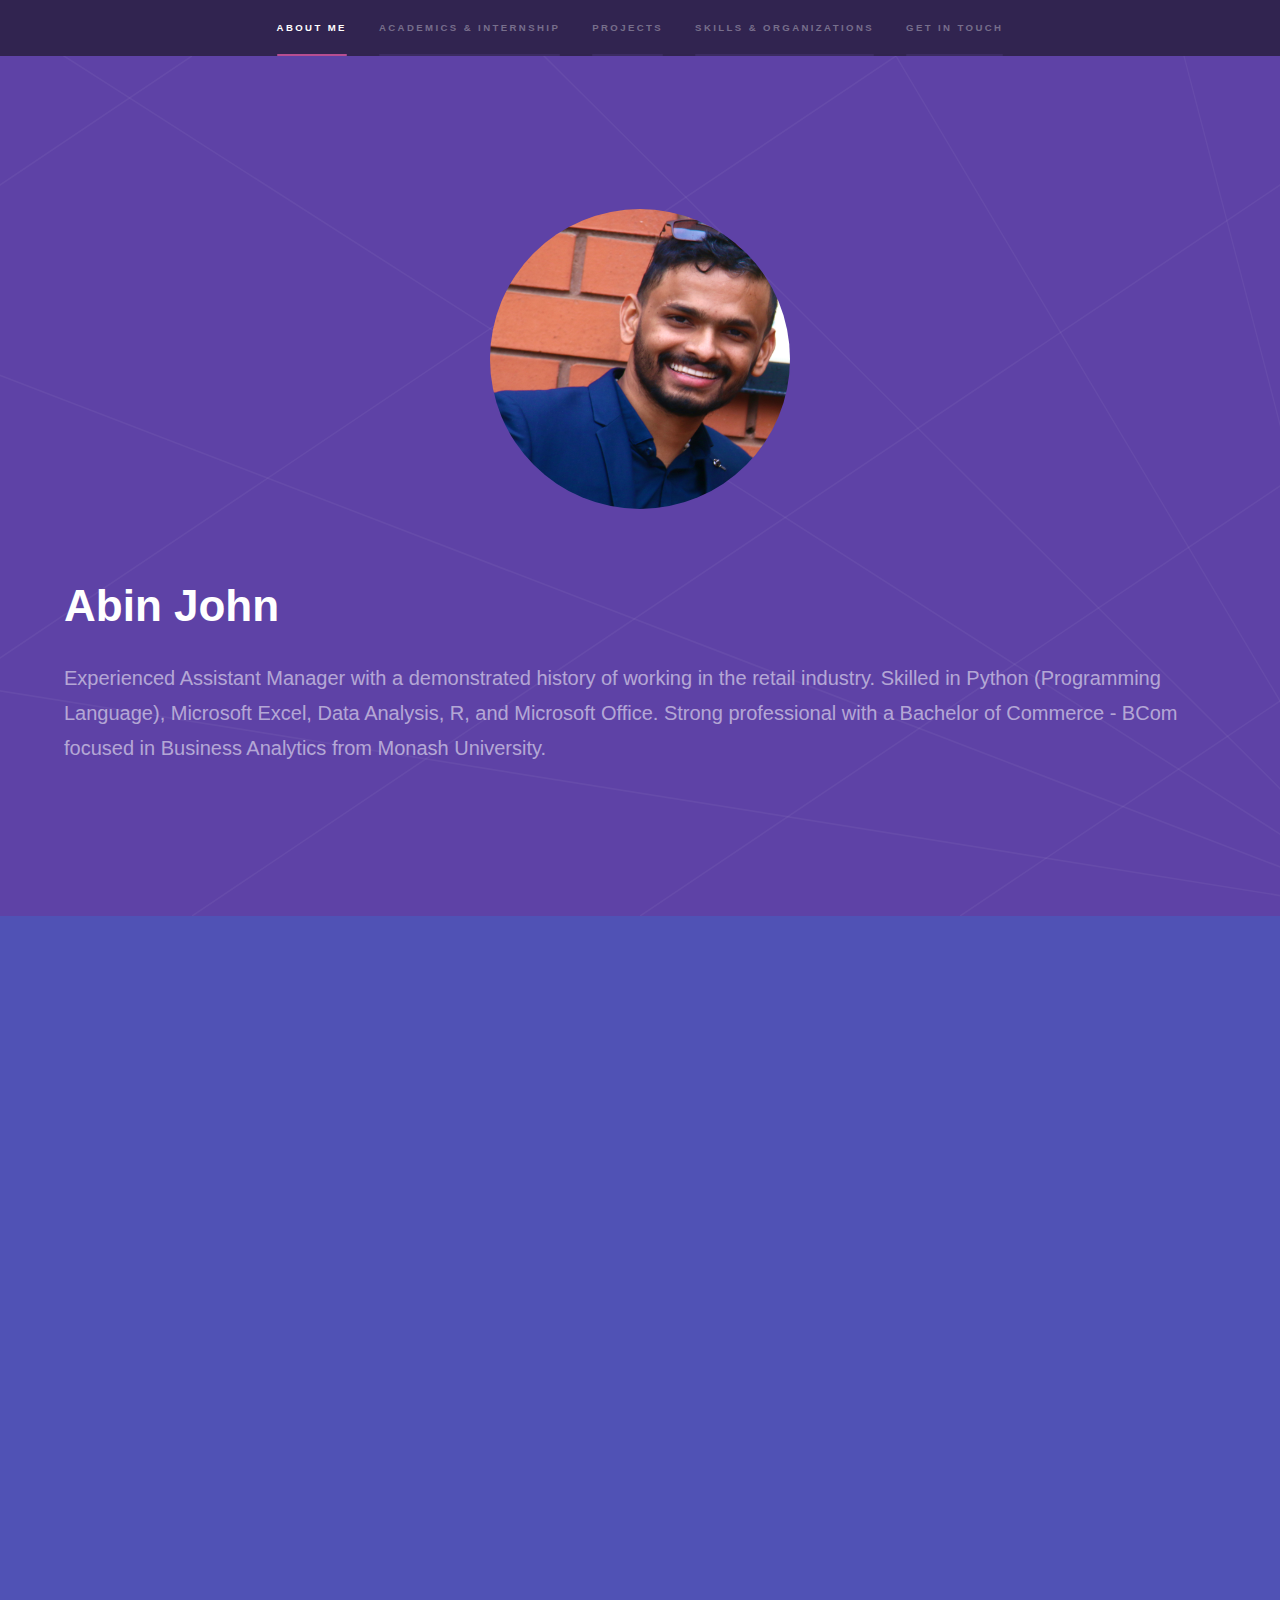
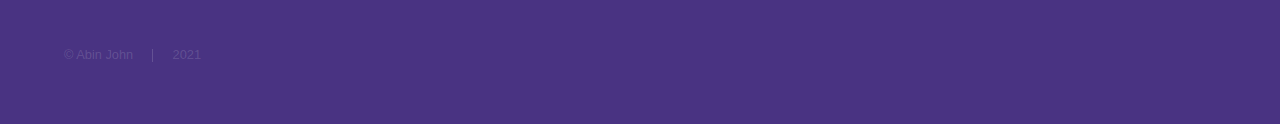
==== commit 191fb6d1: "Update index.html" ====
--- a/index.html
+++ b/index.html
@@ -37,16 +37,8 @@
 <IMG class="displayed" src="images/profile1.jpg" height="300" width="300">
 <div class="inner">
 <h1>Abin John </h1>
-<p> Watching a YouTube video titled ‘Why Machine Learning is the future’ by Sundar Pichai gave me a feeling of consciousness, back in February 2017. 
-He states that better computational power and access to a lot of relevant data are the two main causes of the progress in ML. Working with data - whether it is data mining, 
-data analysis or data visualization and emphasizing it with ML algorithms or data storage has always made me feel exhilarating. 
-My immediate goal after masters is to become a Machine Learning Engineer. 
-In the long run I envision myself becoming a Data Scientist as I am hugely inspired by D J Patil, Former Chief Data Scientist at the White House, 
-first ever chief data scientist appointed by US government. His markers about striving for curiosity, team building, social and local problem solving always inspire me to crave for becoming a CDS.
-Apart from academics, I have been a part of many activities during my under graduation. Having participated in basket ball and having managed various events has not only improved my decision making but has also made me composed and tolerant. 
-The leadership quality during my tenure as a Head-Girl in my school and President of the department in my under graduation has also strengthened me with respect to the decision making power.  
-I am a motivated and a versatile engineer with demonstrated experience in Machine Learning domain. Experienced in data extraction, developing ML algorithms and developing final predictive model. I believe that I am a strong problem solver, technical writer and have excellent communication skills. 
-I am dedicated to exceeding goals and expectations. 
+<p> Experienced Assistant Manager with a demonstrated history of working in the retail industry. Skilled in Python (Programming Language), Microsoft Excel, Data Analysis, R, and Microsoft Office.
+Strong professional with a Bachelor of Commerce - BCom focused in Business Analytics from Monash University.
 </p>
 </div>
 </section>
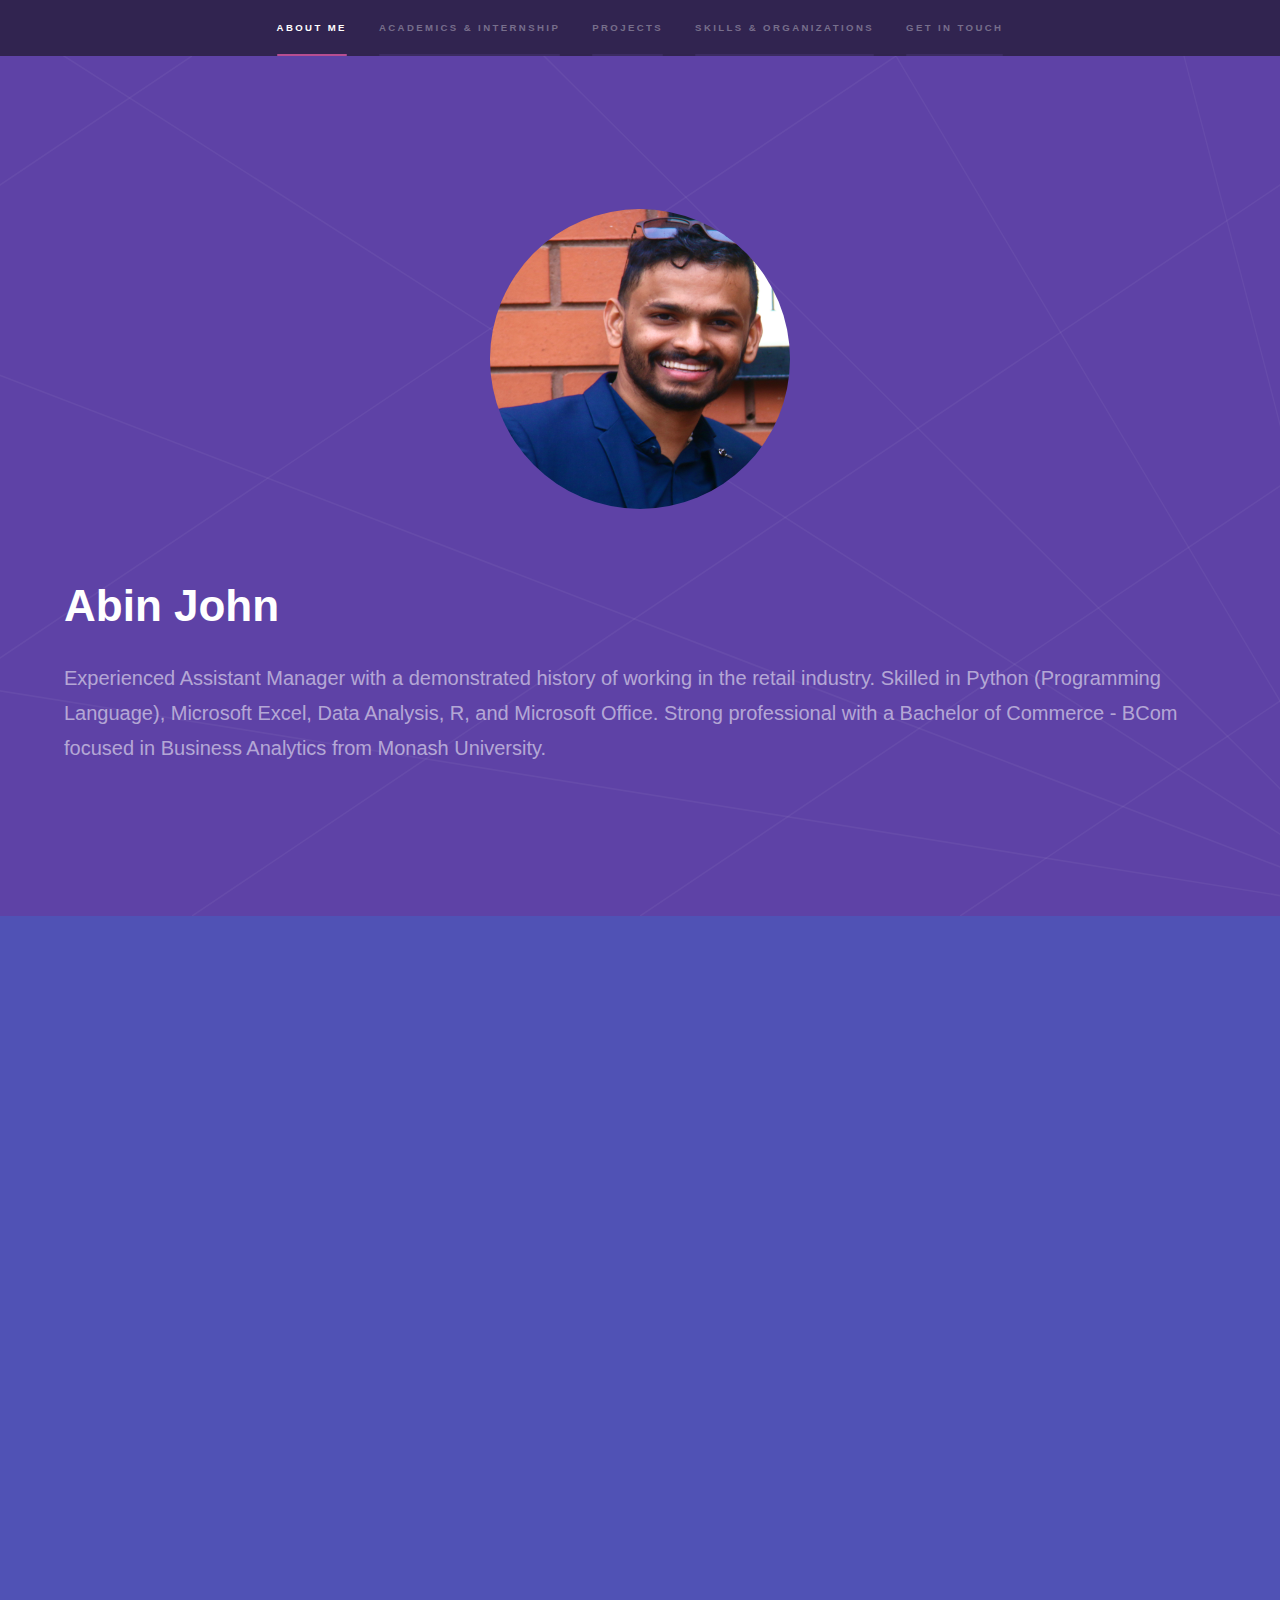
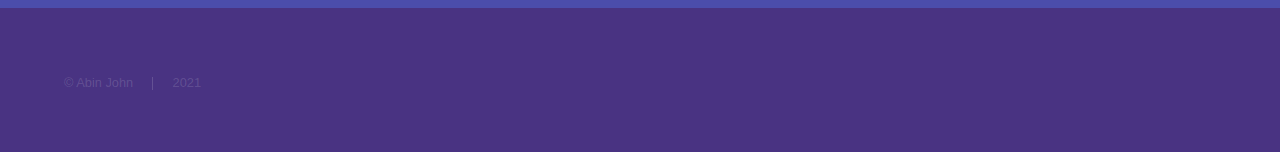
==== commit a4e18175: "Update index.html" ====
--- a/index.html
+++ b/index.html
@@ -74,10 +74,10 @@
 <!-- <a href="#" class="image"><img src="images/pic02.jpg" alt="" data-position="top center" /></a> -->
 <div class="content">
 <div class="inner">
-<h2>Internships</h2>
-<p>Internships give the first hand exposure working in the real world. It allows us to implement skill, knowlegde and
+<h2>Work History</h2>
+<p>Work experience give the first hand exposure working in the real world. It allows us to implement skill, knowlegde and
 the theoretical practice learnt before. I beleive that it is a learning curve with little experience of the professional world.
- I am pursuing an internship at Sello Products (ecommerce) in Data Analytics .</p>
+I am pursuing an internship at Sello Products (ecommerce) in Data Analytics .Also In addition to that ,I am also working as an assistant manager in an IGA Supermarket .</p>
 <ul class="actions">
 <li><a href="generic.html" class="button">Learn more</a></li>
 </ul>
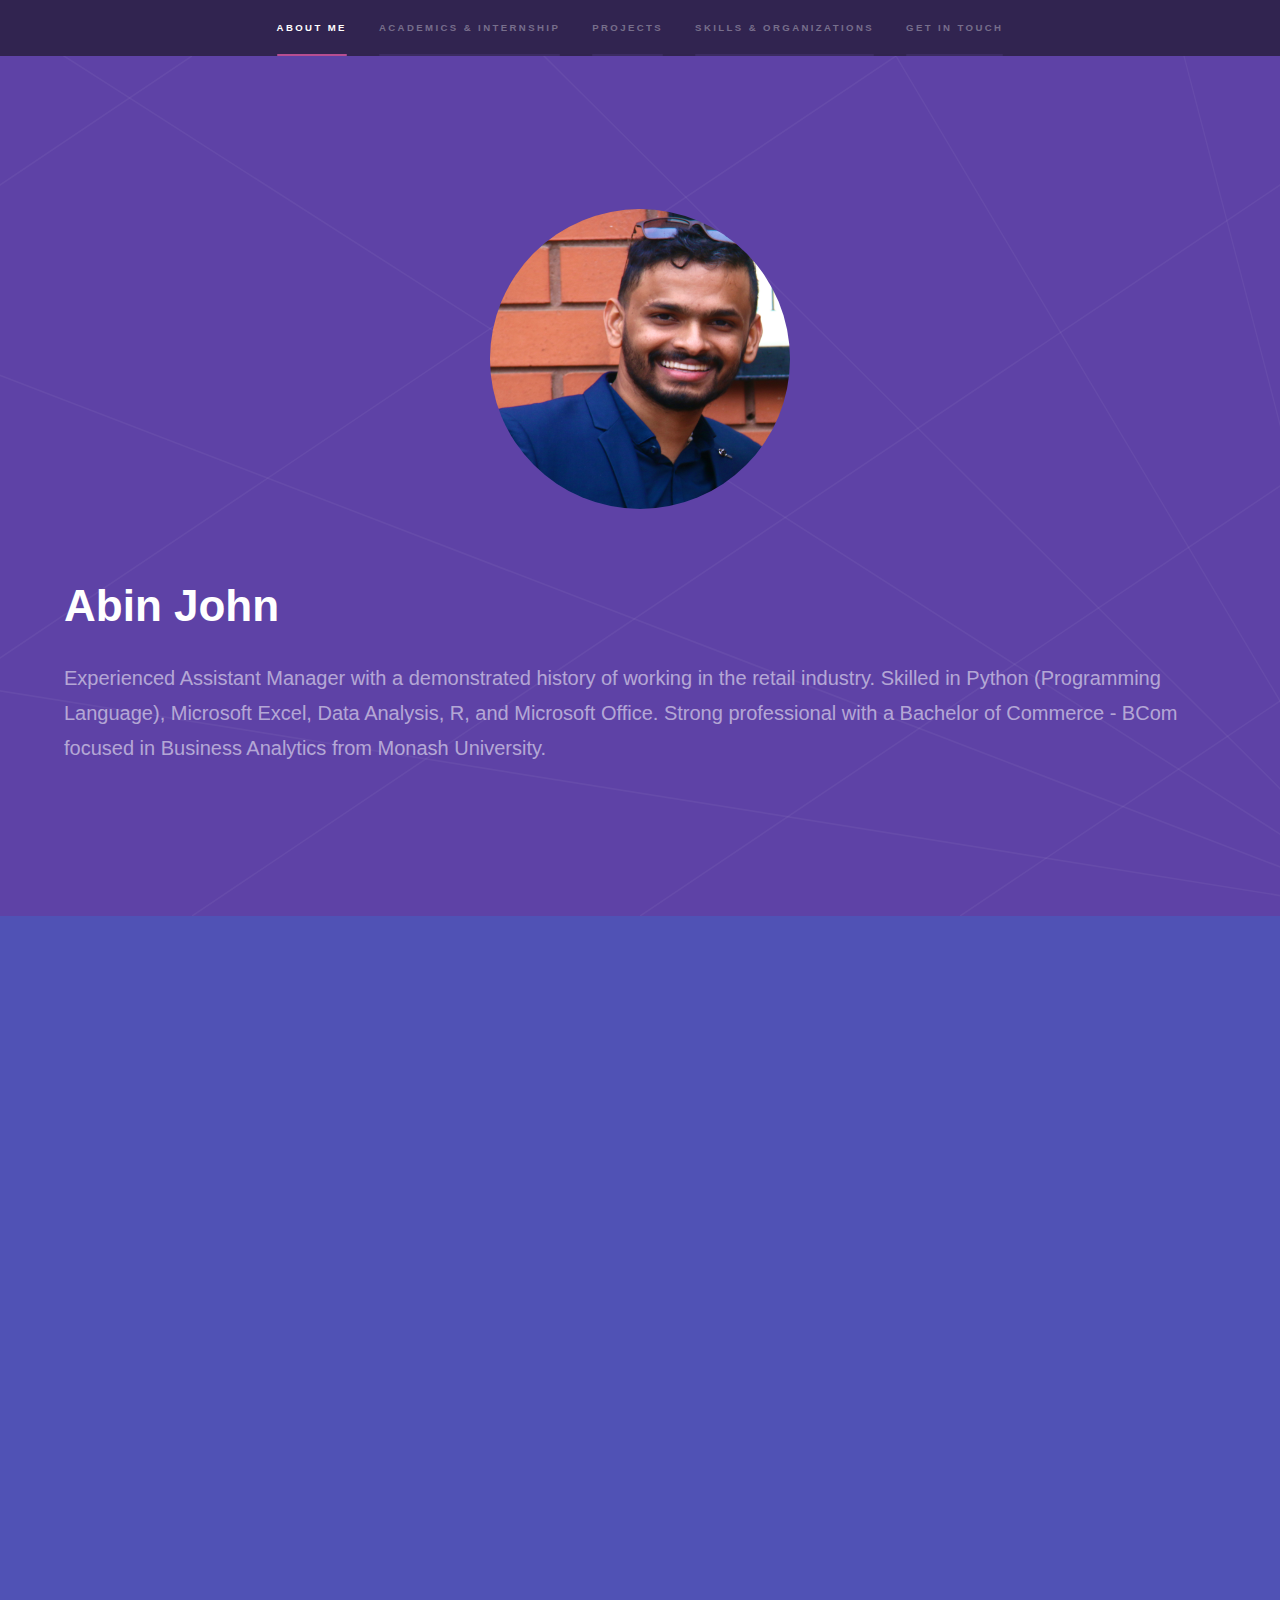
==== commit 8ec55b48: "Update index.html" ====
--- a/index.html
+++ b/index.html
@@ -119,9 +119,9 @@
 </section>
 <section>
 <!-- <span class="icon solid major fa-cog"></span> -->
-<h3>Email Classification</h3>
-<p>Naive Bayes classifiers are a popular statistical technique of e-mail filtering. They typically use bag of words features to identify spam e-mail, an approach commonly used in text classification.  
-Naive Bayes classifiers work by correlating the use of tokens (typically words, or sometimes other things), with spam and non-spam e-mails and then using Bayes' theorem to calculate a probability that an email is or is not spam.</p>
+<h3>Retail Forecast in R </h3>
+<p><b>Takeaway food services - New South Wales<b>
+ </p>
 <ul class="actions">
 <li><a href="https://github.com/Niranjani29/Email-Spam-or-Not" class="button scrolly">Learn more</a></li>
 </ul>
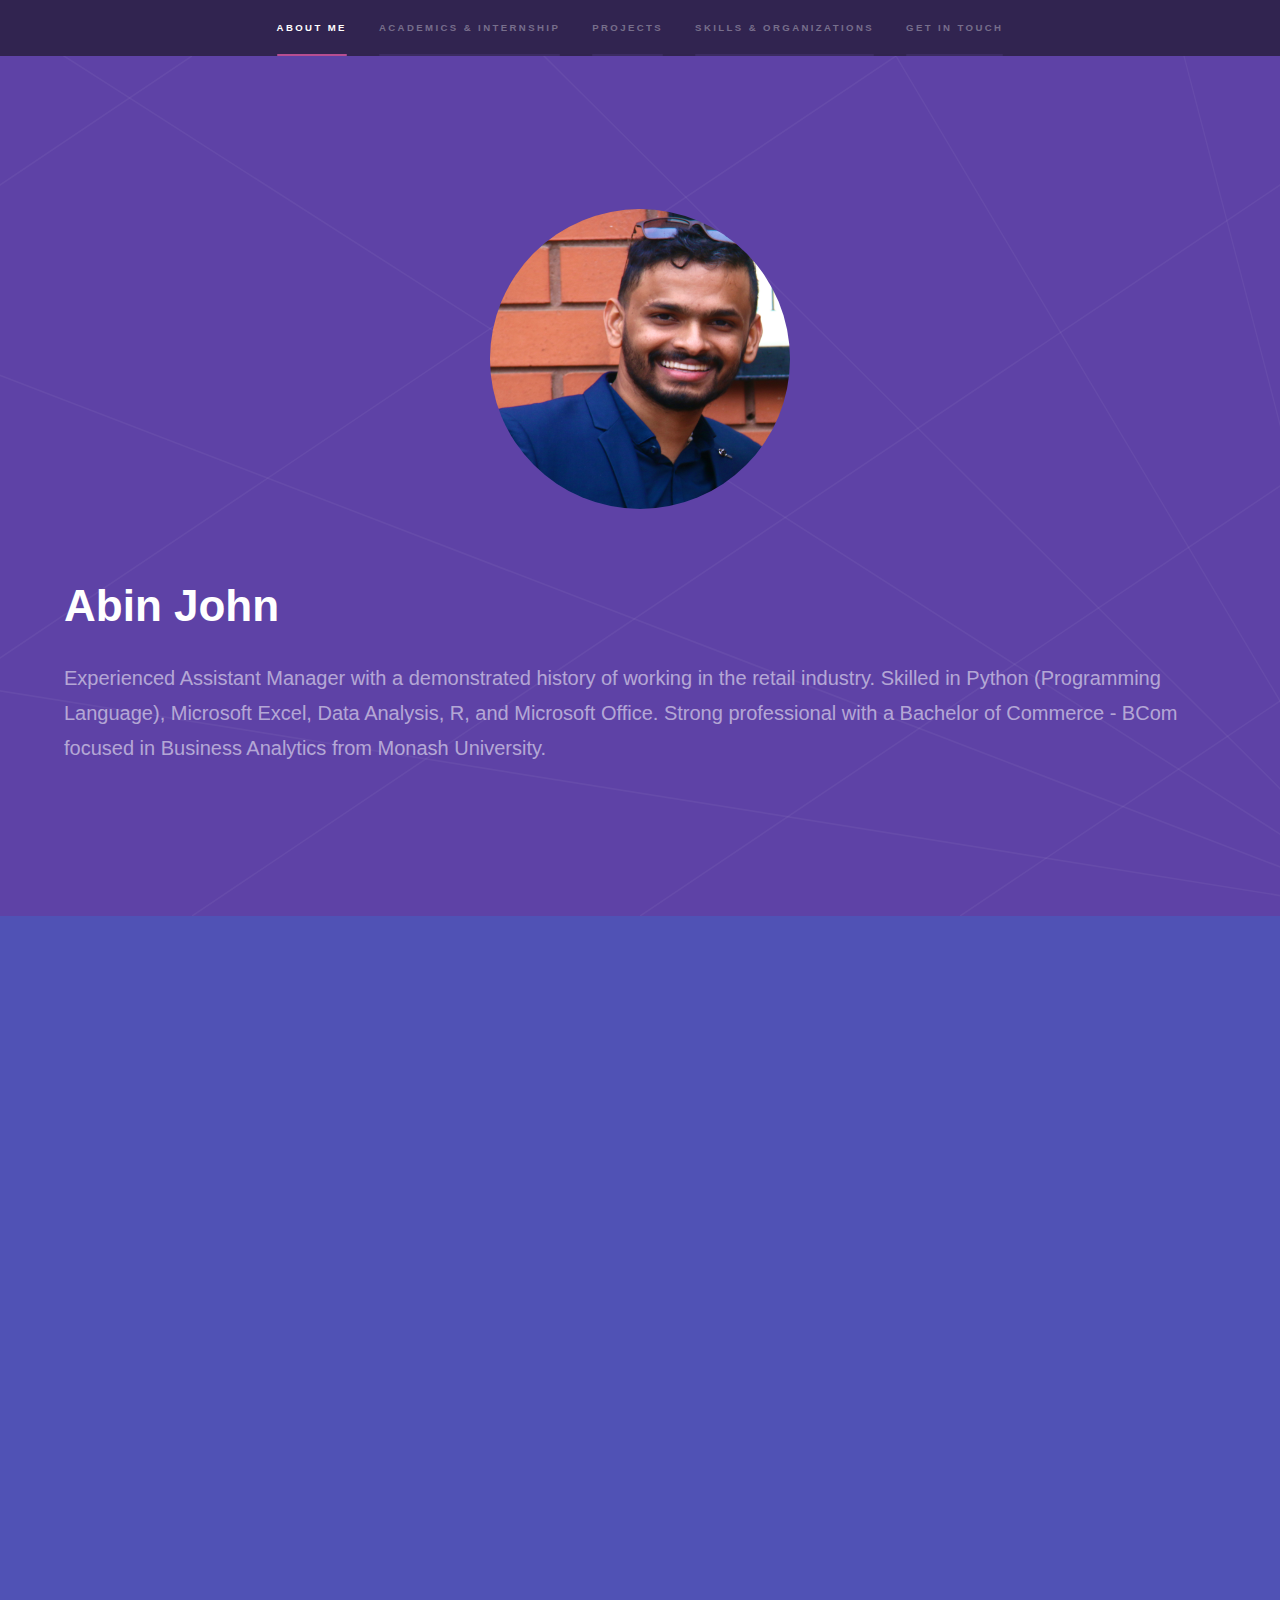
==== commit e63e65f9: "Update index.html" ====
--- a/index.html
+++ b/index.html
@@ -123,44 +123,13 @@
 <p><b>Takeaway food services - New South Wales<b>
  </p>
 <ul class="actions">
-<li><a href="https://github.com/Niranjani29/Email-Spam-or-Not" class="button scrolly">Learn more</a></li>
-</ul>
-</section>
-<section>
-<!-- <span class="icon solid major fa-desktop"></span> -->
-<h3>Author Identification</h3>
-<p> Use Supervised algorithms ( Naive Bayes, Support Vector Machine, Decision Tree ) to identify emails from the Enron corpus by their authors.</p>
-<ul class="actions">
-<li><a href="https://github.com/Niranjani29/Supervised_Author_Identification" class="button scrolly">Learn more</a></li>
-</ul>
-</section>
-<section>
-<!-- <span class="icon solid major fa-link"></span> -->
-<h3>PCCOER College Placement Predction</h3>
-<p>To classify whether student will get admission placed in any company or not.</p>
-<ul class="actions">
-<li><a href="https://github.com/Niranjani29/Placement-Prediction" class="button scrolly">Learn more</a></li>
-</ul>
-</section>
-<section>
-<!-- <span class="icon major fa-gem"></span> -->
-<h3>Feature Optimization using Genetic Algorithm</h3>
-<p>Implemented and optimized the solution of knapsack problem using genetic algorithm.</p>
-<ul class="actions">
-<li><a href="https://github.com/Niranjani29/Feature-Optimization-Using-Genetic-Algorithm-" class="button scrolly">Learn more</a></li>
-</ul>
-</section>
-<section>
-<!-- <span class="icon major fa-gem"></span> -->
-<h3>Movers and Packers Android Application</h3>
-<p>Pavitra packing is a movers and packers mobile application. It gives an efficient way to move and pack.</p>
-<ul class="actions">
-<li><a href="https://github.com/Niranjani29/Android-Application" class="button scrolly">Learn more</a></li>
-</ul>
-</section>
-</div>
-<ul class="actions">
-<li><a href="https://github.com/Niranjani29?tab=repositories" class="button">Learn more</a></li>
+<li><a href="https://github.com/abinjohn1/Retail_forecasting_take_away_food_nsw" class="button scrolly">Learn more</a></li>
+</ul>
+</section>
+ 
+</div>
+<ul class="actions">
+<li><a href="https://github.com/abinjohn1?tab=repositories" class="button">Learn more</a></li>
 </ul>
 </div>
 </section>
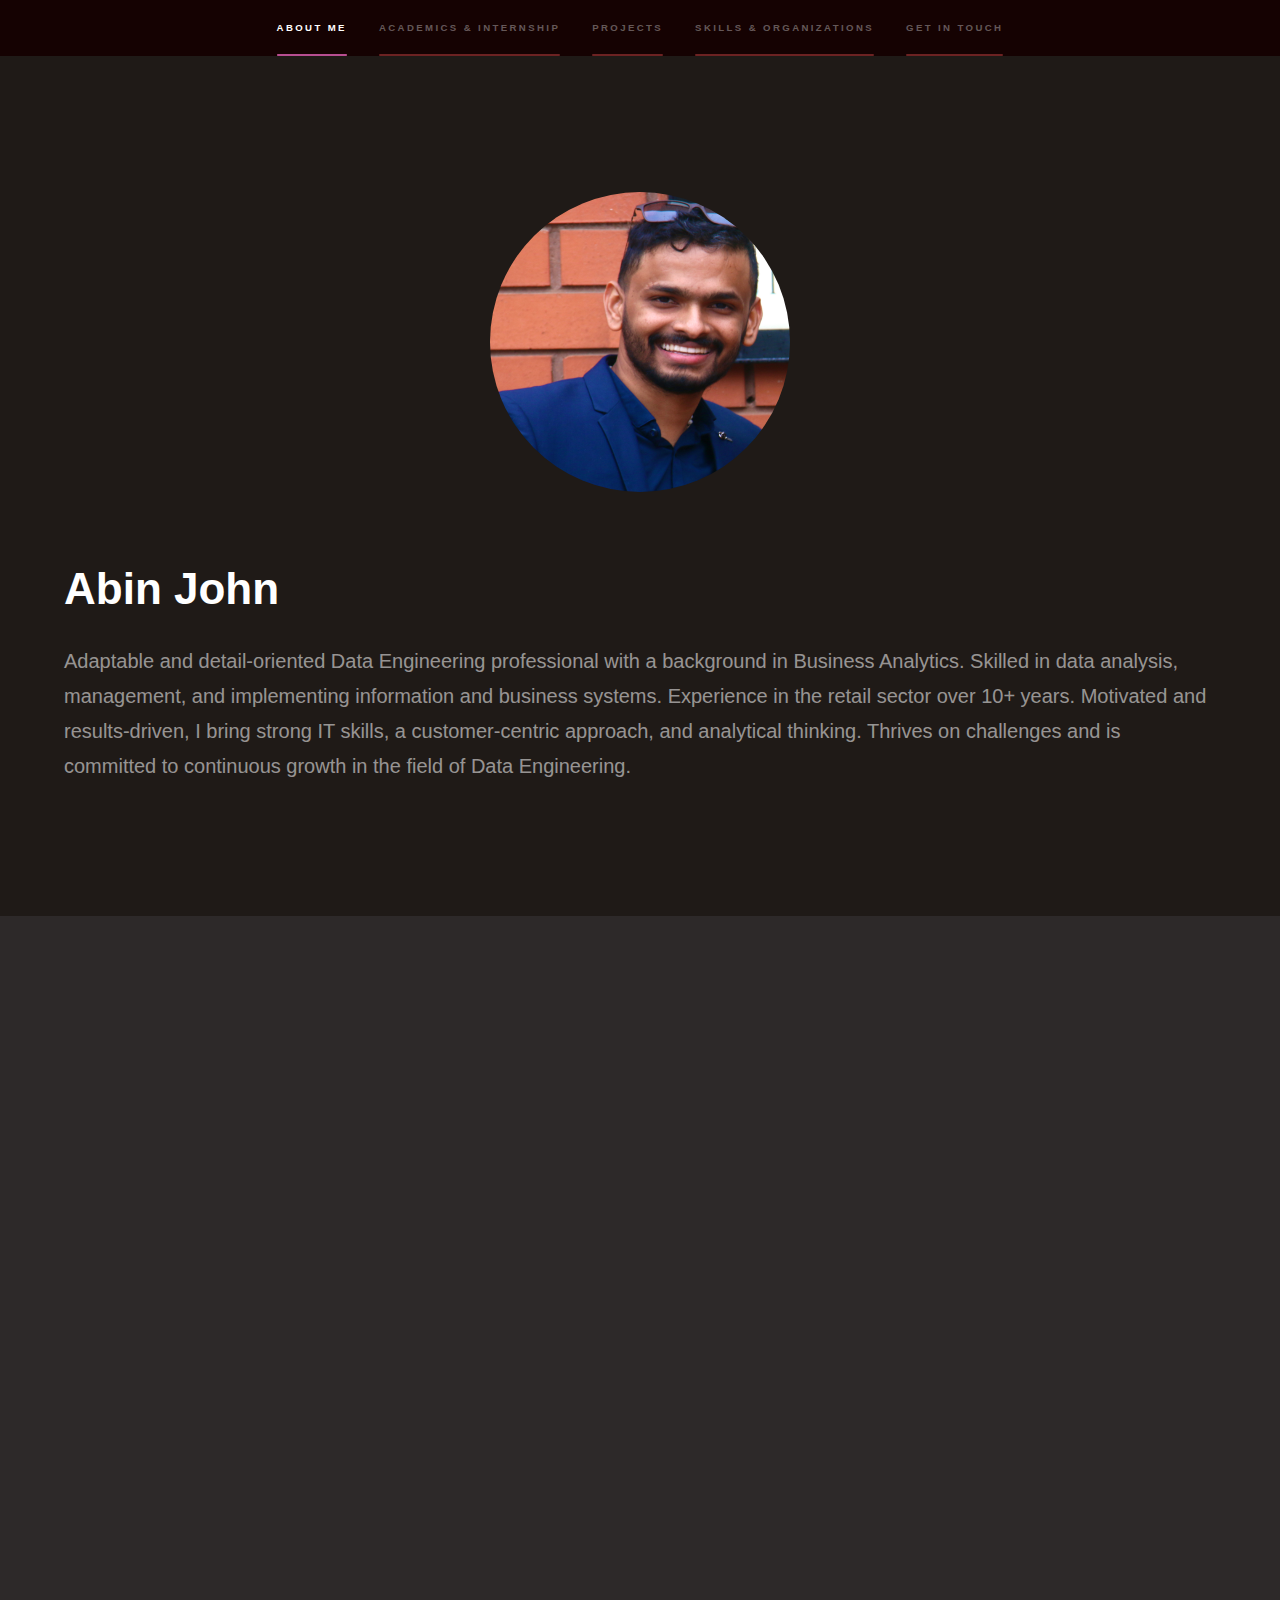
==== commit 5b231029: "Update index.html" ====
--- a/index.html
+++ b/index.html
@@ -37,8 +37,13 @@
 <IMG class="displayed" src="images/profile1.jpg" height="300" width="300">
 <div class="inner">
 <h1>Abin John </h1>
-<p> Experienced Assistant Manager with a demonstrated history of working in the retail industry. Skilled in Python (Programming Language), Microsoft Excel, Data Analysis, R, and Microsoft Office.
-Strong professional with a Bachelor of Commerce - BCom focused in Business Analytics from Monash University.
+<p> Adaptable and detail-oriented Data Engineering professional with
+a background in Business Analytics. Skilled in data analysis,
+management, and implementing information and business
+systems. Experience in the retail sector over 10+ years. Motivated
+and results-driven, I bring strong IT skills, a customer-centric
+approach, and analytical thinking. Thrives on challenges and is
+committed to continuous growth in the field of Data Engineering.
 </p>
 </div>
 </section>
--- a/assets/css/main.css
+++ b/assets/css/main.css
@@ -98,7 +98,7 @@
 	}
 
 	body {
-		background: #312450;
+		background:#282727;
 	}
 
 		body.is-preload *, body.is-preload *:before, body.is-preload *:after {
@@ -3250,27 +3250,27 @@
 		}
 
 		.wrapper.style1 {
-			background-color: #5e42a6;
+			background-color:#1f1a17;
 		}
 
 		.wrapper.style1-alt {
-			background-color: #493382;
+			background-color: #150202;
 		}
 
 		.wrapper.style2 {
-			background-color: #5052b5;
+			background-color: #2d2929;
 		}
 
 		.wrapper.style2-alt {
-			background-color: #3e4094;
+			background-color: #2d2929;
 		}
 
 		.wrapper.style3 {
-			background-color: #b74e91;
+			background-color: #2d2929;
 		}
 
 		.wrapper.style3-alt {
-			background-color: #953d75;
+			background-color: #2d2929;
 		}
 
 		.wrapper.fullscreen {
@@ -3534,7 +3534,7 @@
 
 	#sidebar {
 		padding: 2.5em 2.5em 0.5em 2.5em ;
-		background: #312450;
+		background: #150202;
 		cursor: default;
 		height: 100vh;
 		left: 0;
@@ -3771,11 +3771,11 @@
 			}
 
 			#sidebar nav a:before {
-				background: #3c2c62;
+				background: #6c2222;
 			}
 
 			#sidebar nav a:after {
-				background-image: -moz-linear-gradient(to right, #5e42a6, #b74e91);
+				background-image: -moz-linear-gradient(to right,#fff7f4,#fe0f0f);
 				background-image: -webkit-linear-gradient(to right, #5e42a6, #b74e91);
 				background-image: -ms-linear-gradient(to right, #5e42a6, #b74e91);
 				background-image: linear-gradient(to right, #5e42a6, #b74e91);
@@ -3884,7 +3884,7 @@
 
 	#intro {
 		background-attachment: fixed;
-		background-image: url("images/intro.svg");
+		/*background-image: url("images/intro.svg");*/
 		background-position: top right;
 		background-repeat: no-repeat;
 		background-size: 100% 100%;
@@ -3916,4 +3916,4 @@
 				background-attachment: scroll;
 			}
 
-		}+		}
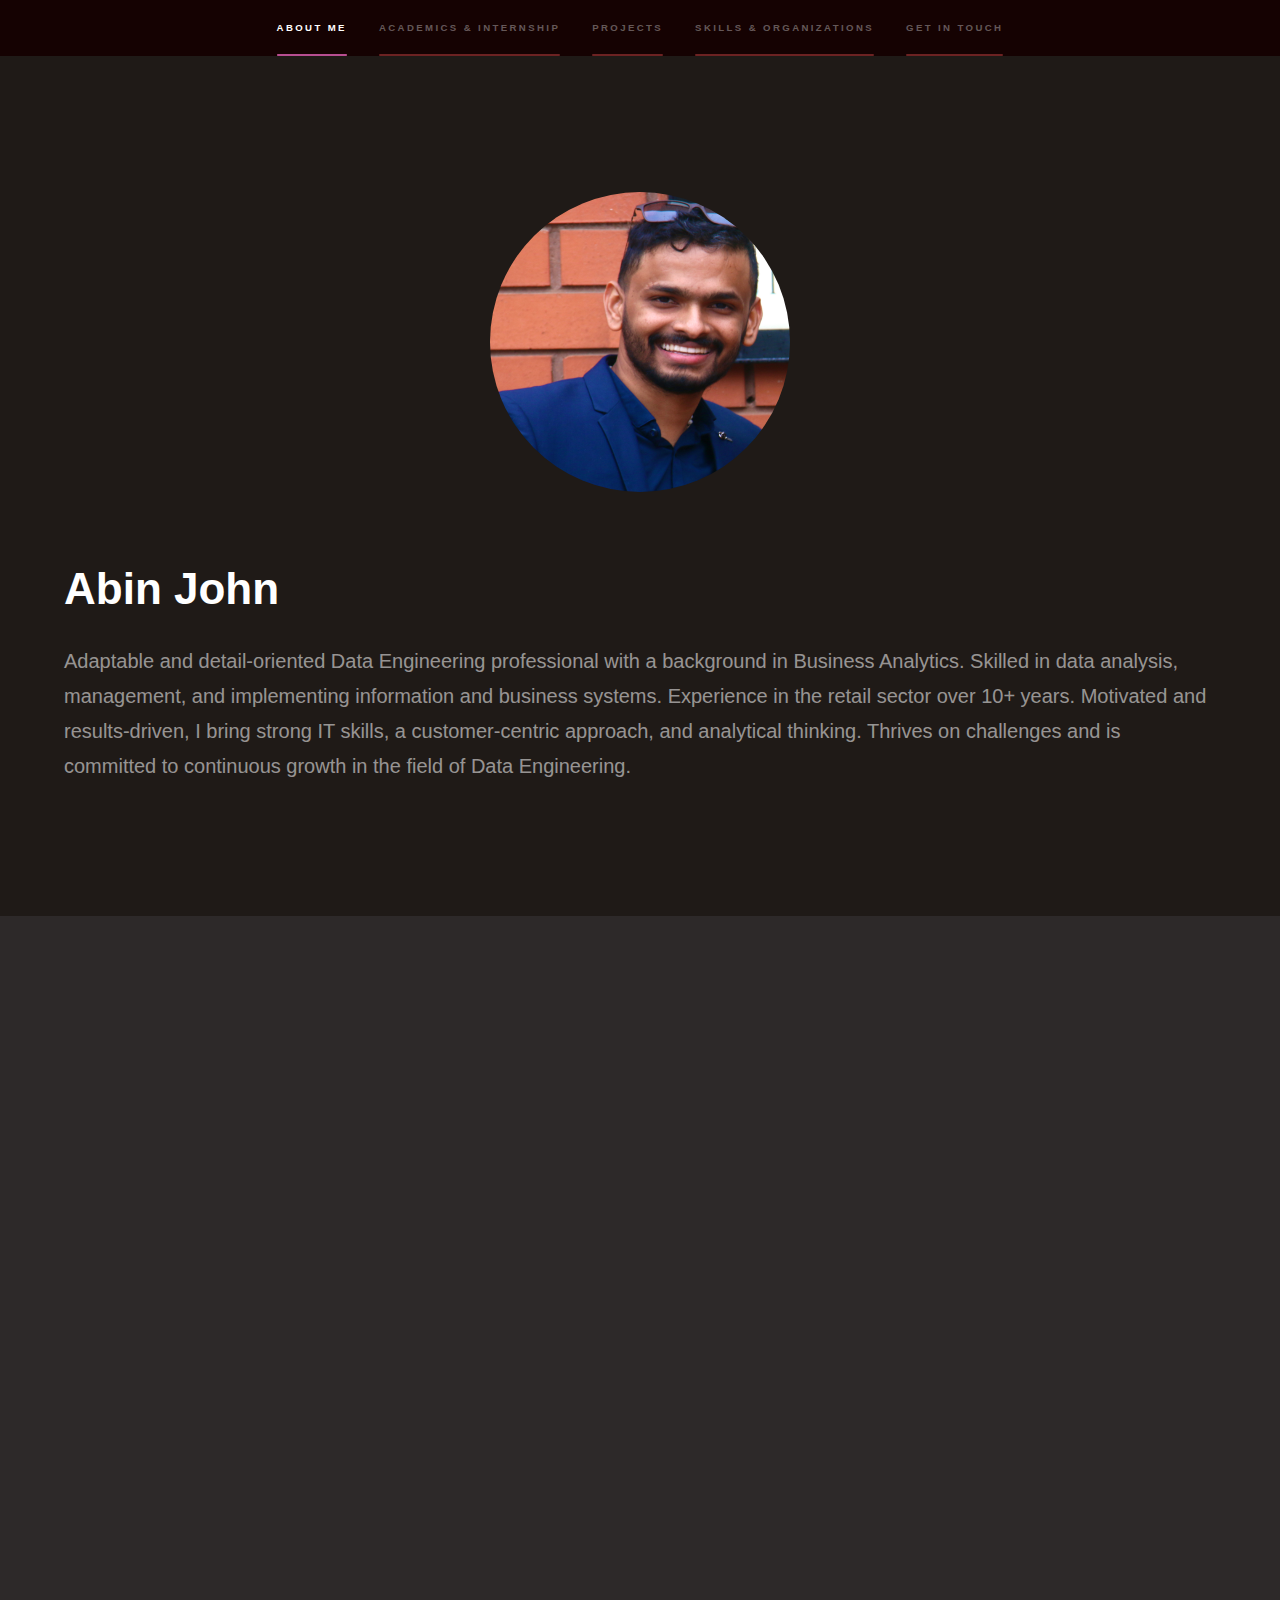
==== commit ac5f6bd2: "Update index.html" ====
--- a/index.html
+++ b/index.html
@@ -58,7 +58,7 @@
 <p>Academics not only helps us get new and better jobs but also brings out the positive potentials within us.</p>
 <h3> Bachelor of Commerce </h3>
 <p>Monash University, Business Analytics <br>
- 2017-Present</p>
+ 2017-2021</p>
 <h4><u>Subjects</u></h4>
 <p> Data Analytics,Data Visualisation,Databases,Data Modelling and Computing, Machine Learning ,Applied Forecasting,High Dimensional Data Analysis,
 Algorithms and Programming in Python,Business Intelligence and Data Warehousing,Marketing Research Analysis,IT For Business,Industry Placement,
@@ -66,7 +66,7 @@
 </p>
 <h3>Data Engineering Nanodegree </h3>
 <p>Udacity  <br>
- 2021-Present<br>
+ 2023-Present<br>
 </p>
 <h4><u>Subjects</u></h4>
 <p>Data Modelling, Cloud Data Warehouse, Data Lakes with Spark, Data Pipelines with Airflow,
@@ -82,7 +82,7 @@
 <h2>Work History</h2>
 <p>Work experience give the first hand exposure working in the real world. It allows us to implement skill, knowlegde and
 the theoretical practice learnt before. I beleive that it is a learning curve with little experience of the professional world.
-I am pursuing an internship at Sello Products (ecommerce) in Data Analytics .Also In addition to that ,I am also working as an assistant manager in an IGA Supermarket .</p>
+</p>
 <ul class="actions">
 <li><a href="generic.html" class="button">Learn more</a></li>
 </ul>
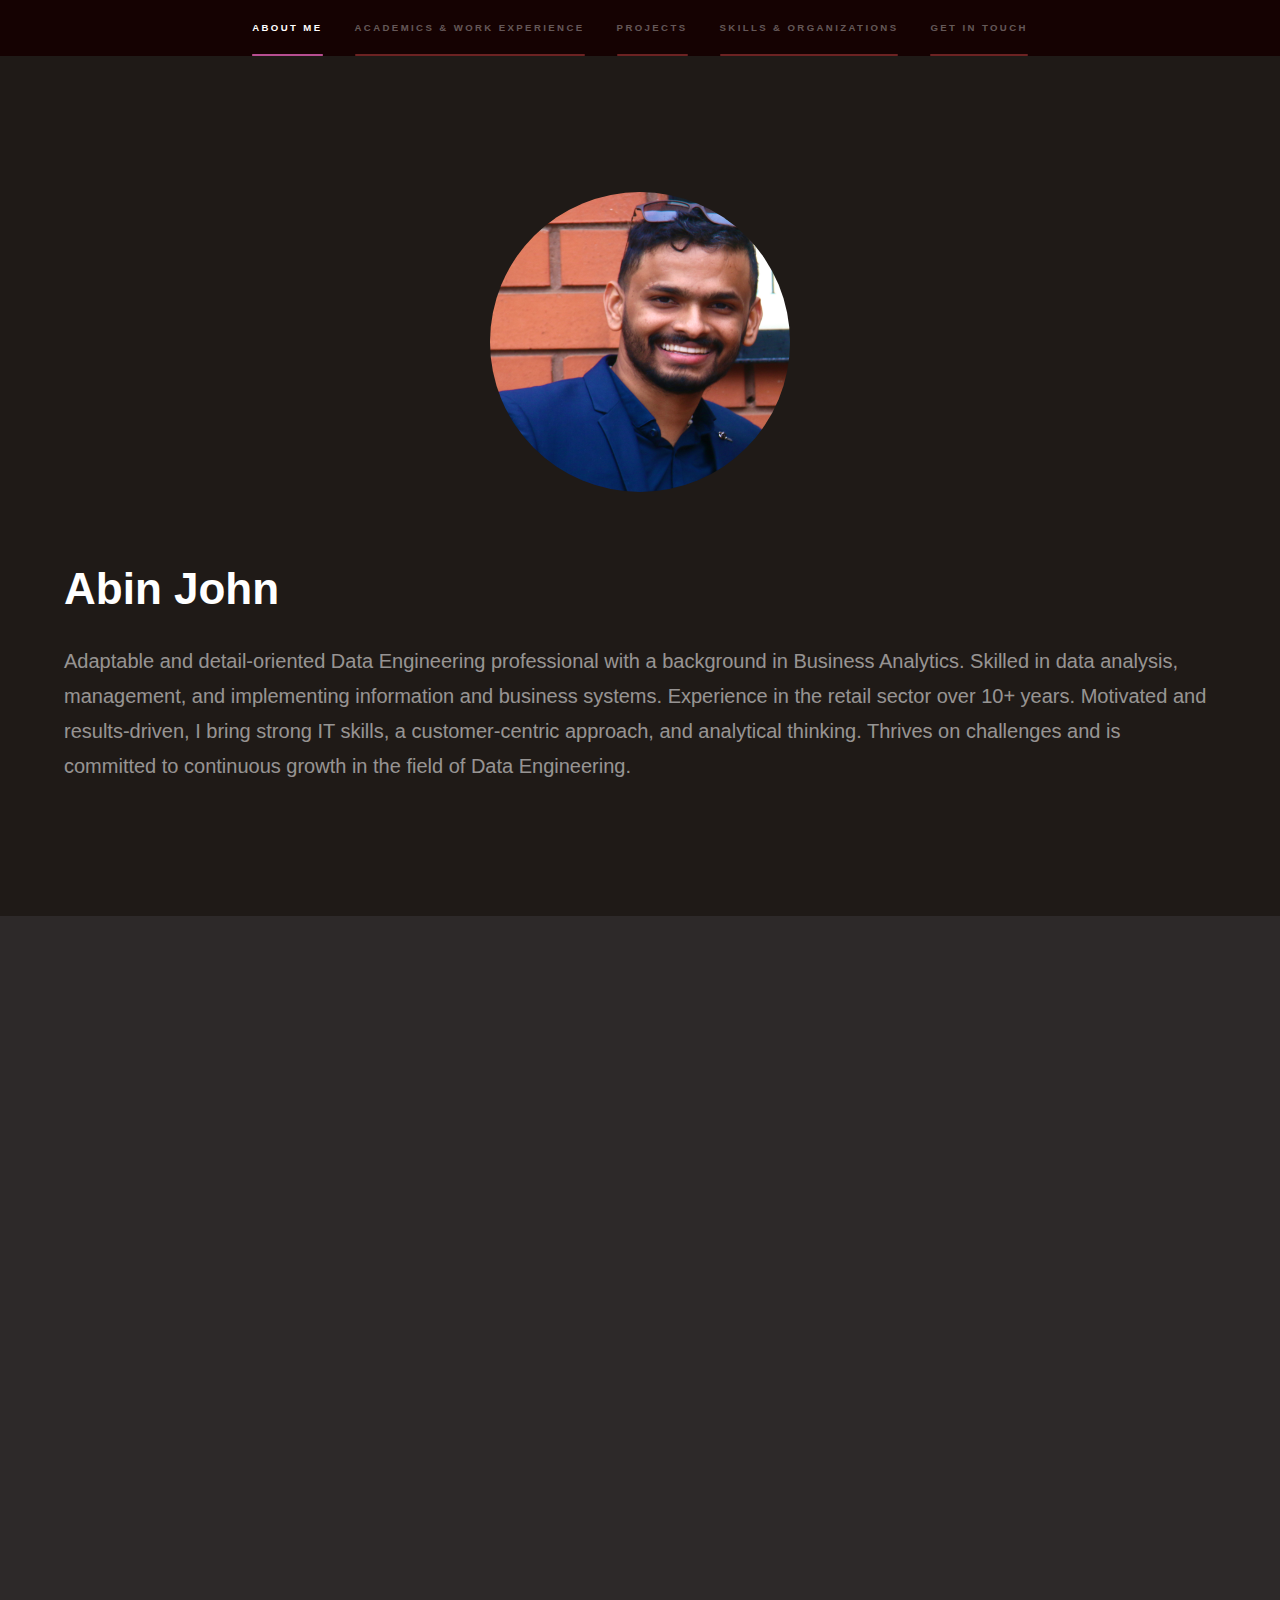
==== commit 45024a26: "Update index.html" ====
--- a/index.html
+++ b/index.html
@@ -20,7 +20,7 @@
 <nav>
 <ul>
 <li><a href="#intro">About Me</a></li>
-<li><a href="#one">Academics & Internship</a></li>
+<li><a href="#one">Academics & Work Experience </a></li>
 <li><a href="#two">Projects</a></li>
 <li><a href="#three">Skills & Organizations</a></li>
 <li><a href="#four">Get in touch</a></li>
